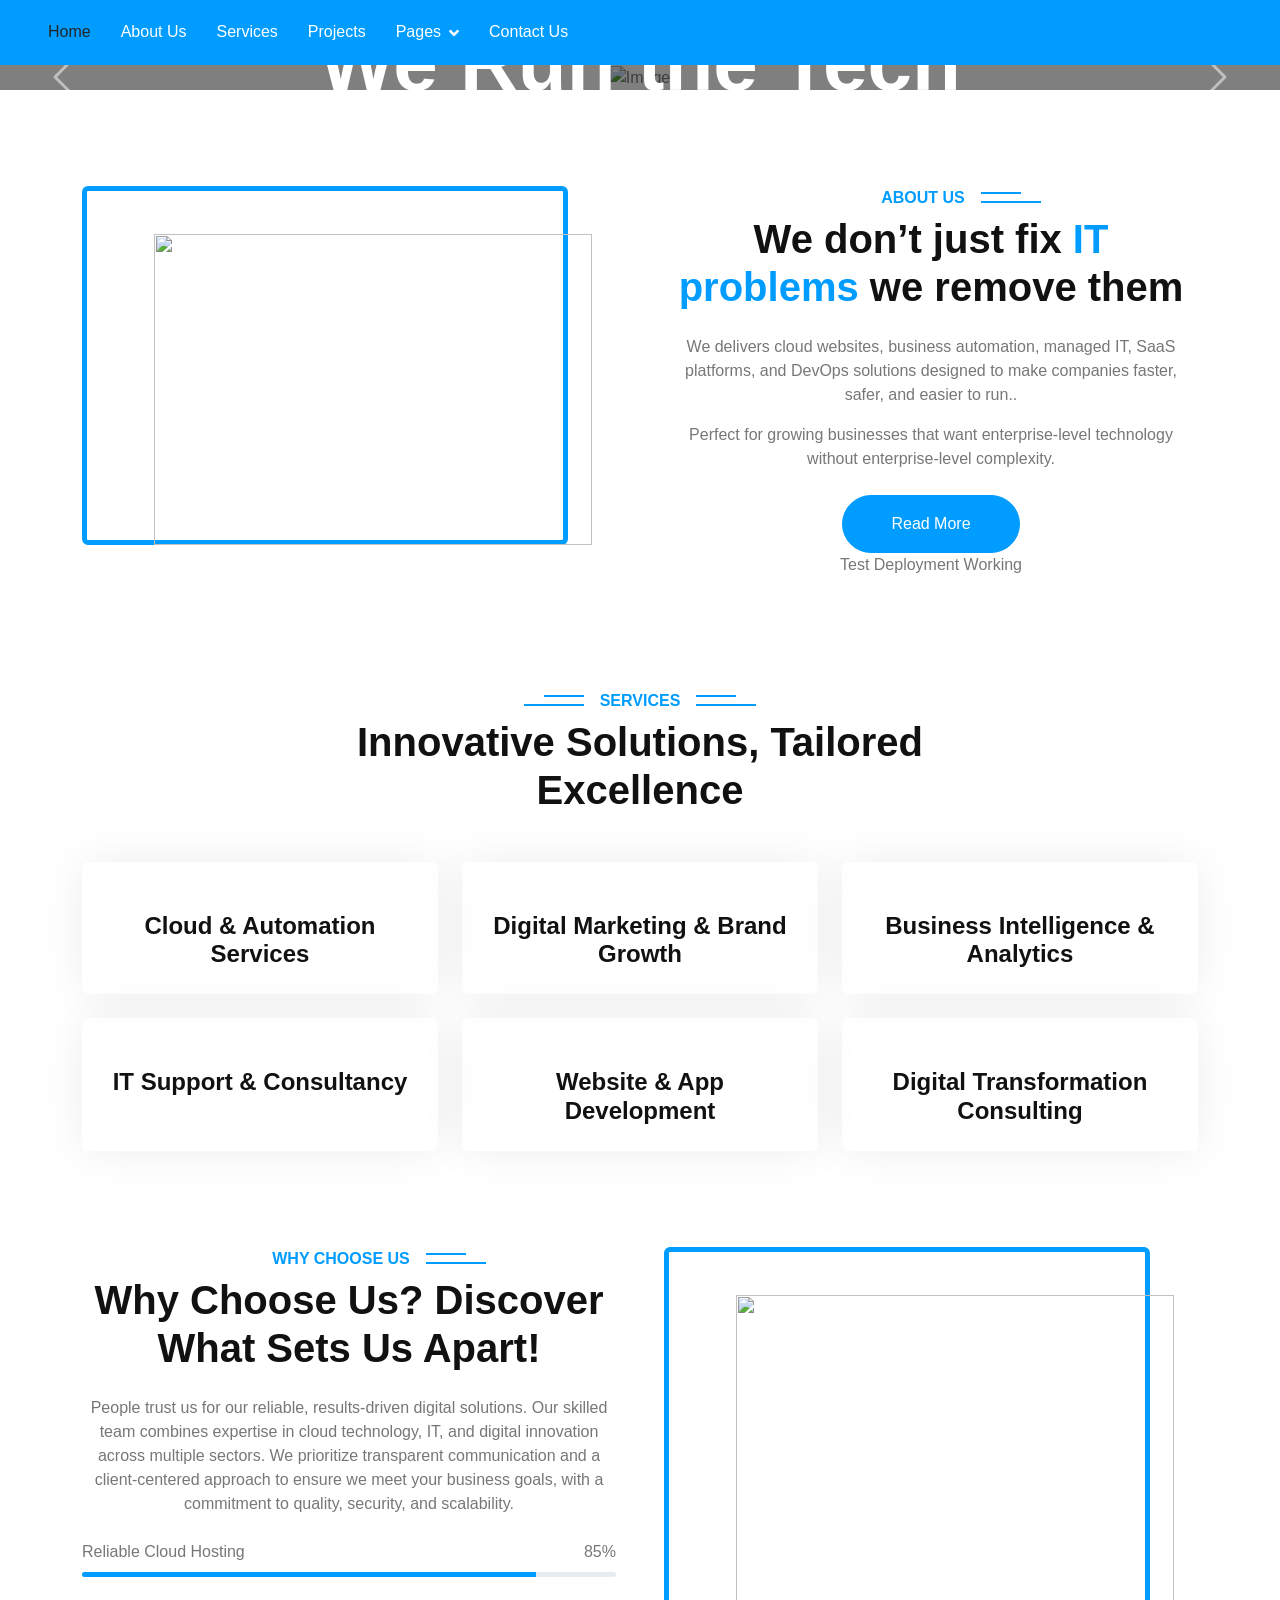
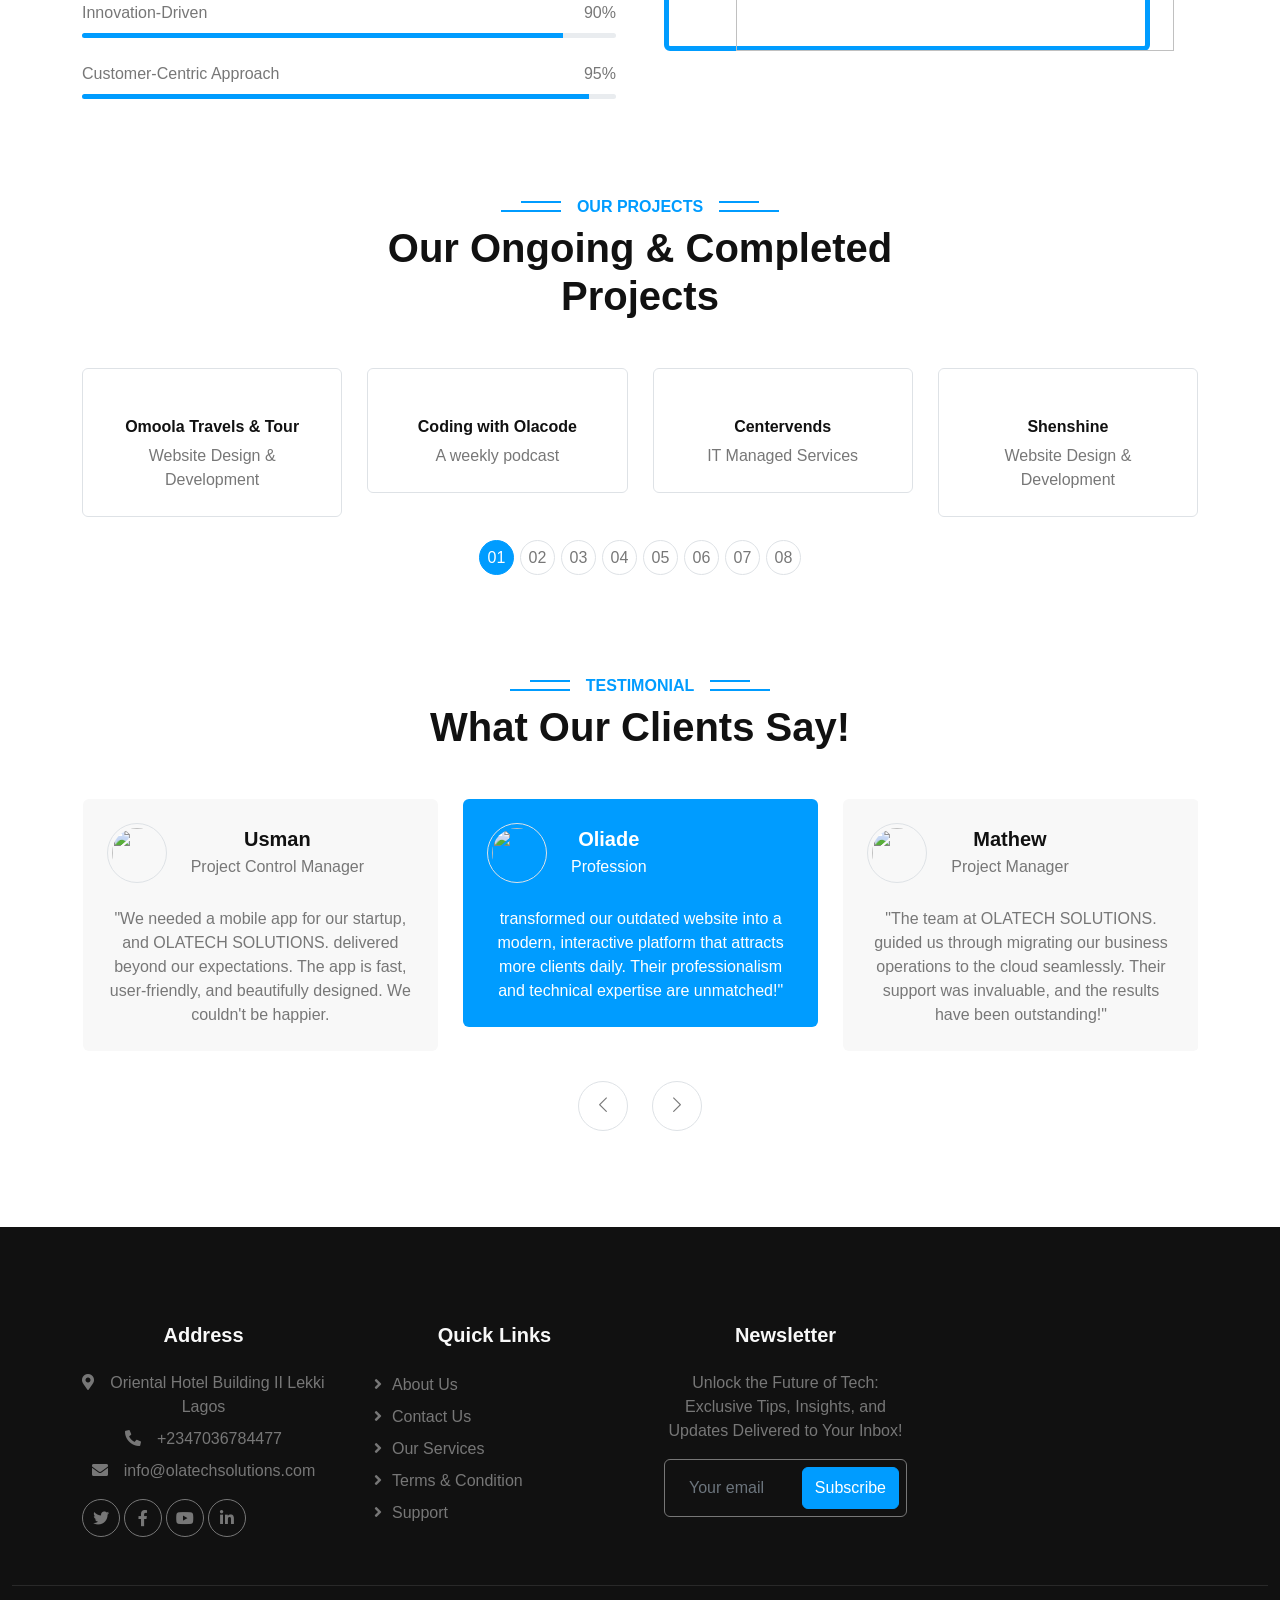
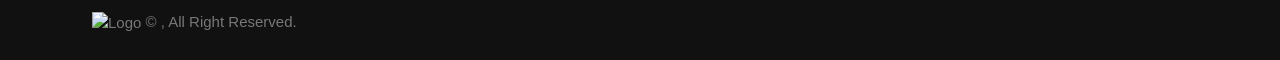
==== index.html @ 2c4b9946 "Testing auto deployment" ====
<!DOCTYPE html>
<html lang="en">

<head>

    <!-- Google tag (gtag.js) -->
<script async src="https://www.googletagmanager.com/gtag/js?id=G-97QDY180P2"></script>
<script>
  window.dataLayer = window.dataLayer || [];
  function gtag(){dataLayer.push(arguments);}
  gtag('js', new Date());

  gtag('config', 'G-97QDY180P2');
</script>

    <meta charset="utf-8">
    <title>OLATECH SOLUTIONS</title>
    <meta content="width=device-width, initial-scale=1.0" name="viewport">
    <meta content="" name="Technology, Business, startup, Automation, AI">
    <meta content="" name="Technology, Business, startup, Automation, AI">

    <!-- Favicon -->
     <link rel="apple-touch-icon" sizes="180x180" href="/apple-touch-icon.png">
     <link rel="icon" type="image/png" sizes="32x32" href="/favicon-32x32.png">
      <link rel="icon" type="image/png" sizes="16x16" href="/favicon-16x16.png">
      <link rel="manifest" href="/site.webmanifest">

    <!-- Google Web Fonts -->
    <link rel="preconnect" href="https://fonts.googleapis.com">
    <link rel="preconnect" href="https://fonts.gstatic.com" crossorigin>
    <link href="https://fonts.googleapis.com/css2?family=Open+Sans:wght@400;500;600;700&display=swap" rel="stylesheet">

    <!-- Icon Font Stylesheet -->
    <link href="https://cdnjs.cloudflare.com/ajax/libs/font-awesome/5.10.0/css/all.min.css" rel="stylesheet">
    <link href="https://cdn.jsdelivr.net/npm/bootstrap-icons@1.4.1/font/bootstrap-icons.css" rel="stylesheet">

    <!-- Libraries Stylesheet -->
    <link href="lib/animate/animate.min.css" rel="stylesheet">
    <link href="lib/owlcarousel/assets/owl.carousel.min.css" rel="stylesheet">
    <link href="lib/lightbox/css/lightbox.min.css" rel="stylesheet">

    <!-- Customized Bootstrap Stylesheet -->
    <link href="css/bootstrap.min.css" rel="stylesheet">

    <!-- Template Stylesheet -->
    <link href="css/style.css" rel="stylesheet">
</head>

<body>
    <!-- Spinner Start -->
    <div id="spinner" class="show bg-white position-fixed translate-middle w-100 vh-100 top-50 start-50 d-flex align-items-center justify-content-center">
        <div class="spinner-border position-relative text-primary" style="width: 6rem; height: 6rem;" role="status"></div>
        <i class="fa fa-laptop-code fa-2x text-primary position-absolute top-50 start-50 translate-middle"></i>
    </div>
    <!-- Spinner End -->


    <!-- Brand & Contact Start -->
   
    <!-- Navbar Start -->
    <nav class="navbar navbar-expand-lg bg-primary navbar-dark sticky-top py-lg-0 px-lg-5 wow fadeIn" data-wow-delay="0.1s">
        <a href="#" class="navbar-brand ms-3 d-lg-none">MENU</a>
        <button type="button" class="navbar-toggler me-3" data-bs-toggle="collapse" data-bs-target="#navbarCollapse">
            <span class="navbar-toggler-icon"></span>
        </button>
        <div class="collapse navbar-collapse" id="navbarCollapse">
            <div class="navbar-nav me-auto p-3 p-lg-0">
                <a href="index.html" class="nav-item nav-link active">Home</a>
                <a href="about.html" class="nav-item nav-link">About Us</a>
                <a href="service.html" class="nav-item nav-link">Services</a>
                <a href="project.html" class="nav-item nav-link">Projects</a>
                <div class="nav-item dropdown">
                    <a href="#" class="nav-link dropdown-toggle" data-bs-toggle="dropdown">Pages</a>
                    <div class="dropdown-menu border-0 rounded-0 rounded-bottom m-0">
                        <a href="feature.html" class="dropdown-item">Features</a>
                        <a href="team.html" class="dropdown-item">Our Team</a>
                        <a href="testimonial.html" class="dropdown-item">Testimonial</a>
                        <a href="404.html" class="dropdown-item">404 Page</a>
                    </div>
                </div>
                <a href="contact.html" class="nav-item nav-link">Contact Us</a>
            </div>
        </div>
    </nav>
    <!-- Navbar End -->


    <!-- Carousel Start -->
    <div class="container-fluid p-0 mb-5 wow fadeIn" data-wow-delay="0.1s">
        <div id="header-carousel" class="carousel slide" data-bs-ride="carousel">
            <div class="carousel-indicators">
                <button type="button" data-bs-target="#header-carousel" data-bs-slide-to="0" class="active" aria-current="true" aria-label="Slide 1">
                    <img class="img-fluid" src="img/bann1.png" alt="Image">
                </button>
                <button type="button" data-bs-target="#header-carousel" data-bs-slide-to="1" aria-label="Slide 2">
                    <img class="img-fluid" src="img/bann2.png" alt="Image">
                </button>
                <button type="button" data-bs-target="#header-carousel" data-bs-slide-to="2" aria-label="Slide 3">
                    <img class="img-fluid" src="img/bann3.png" alt="Image">
                </button>
            </div>
            <div class="carousel-inner">
                <div class="carousel-item active">
                    <img class="w-100" src="img/bann1.png" alt="Image">
                    <div class="carousel-caption">
                        <div class="p-3" style="max-width: 900px;">
                            <h4 class="text-white text-uppercase mb-4 animated zoomIn"> You Run the Business </h4>
                            <h1 class="display-1 text-white mb-0 animated zoomIn"> We Run the Tech (Testing) .... </h1>
                        </div>
                    </div>
                </div>
                <div class="carousel-item">
                    <img class="w-100" src="img/bann2.png" alt="Image">
                    <div class="carousel-caption">
                        <div class="p-3" style="max-width: 900px;">
                            <h4 class="text-white text-uppercase mb-4 animated zoomIn">That’s the OLATECH way</h4>
                            <h1 class="display-1 text-white mb-0 animated zoomIn">- Fix less. Grow more. </h1>
                        </div>
                    </div>
                </div>
                <div class="carousel-item">
                    <img class="w-100" src="img/bann3.png" alt="Image">
                    <div class="carousel-caption">
                        <div class="p-3" style="max-width: 900px;">
                            <h4 class="text-white text-uppercase mb-4 animated zoomIn">Run Smarter, Sleep Better </h4>
                            <h1 class="display-1 text-white mb-0 animated zoomIn">Scale Faster. </h1>
                        </div>
                    </div>
                </div>
            </div>
            <button class="carousel-control-prev" type="button" data-bs-target="#header-carousel"
                data-bs-slide="prev">
                <span class="carousel-control-prev-icon" aria-hidden="true"></span>
                <span class="visually-hidden">Previous</span>
            </button>
            <button class="carousel-control-next" type="button" data-bs-target="#header-carousel"
                data-bs-slide="next">
                <span class="carousel-control-next-icon" aria-hidden="true"></span>
                <span class="visually-hidden">Next</span>
            </button>
        </div>
    </div>
    <!-- Carousel End -->


    <!-- About Start -->
    <div class="container-xxl py-5">
        <div class="container">
            <div class="row g-5">
                <div class="col-lg-6 wow fadeInUp" data-wow-delay="0.1s">
                    <div class="img-border">
                        <img class="img-fluid" src="img/abou.jpg" alt="">
                    </div>
                </div>
                <div class="col-lg-6 wow fadeInUp" data-wow-delay="0.5s">
                    <div class="h-100">
                        <h6 class="section-title bg-white text-start text-primary pe-3">About Us</h6>
                        <h1 class="display-6 mb-4">We don’t just fix <span class="text-primary">IT problems</span> we remove them</h1>
                        <p>We delivers cloud websites, business automation, managed IT, SaaS platforms, and DevOps solutions designed to make companies faster, safer, and easier to run.. </p>
                        <p class="mb-4"> Perfect for growing businesses that want enterprise-level technology without enterprise-level complexity.</p>
                        <a class="btn btn-primary rounded-pill py-3 px-5" href="about.html">Read More</a>
                        <p>Test Deployment Working</p>
                    </div>
                </div>
            </div>
        </div>
    </div>
    <!-- About End -->

    <!-- Service Start -->
    <div class="container-xxl py-5">
        <div class="container">
            <div class="text-center mx-auto mb-5 wow fadeInUp" data-wow-delay="0.1s" style="max-width: 600px;">
                <h6 class="section-title bg-white text-center text-primary px-3">Services</h6>
                <h1 class="display-6 mb-4"> Innovative Solutions, Tailored Excellence  </h1>
            </div>
            <div class="row g-4">
                <div class="col-lg-4 col-md-6 wow fadeInUp" data-wow-delay="0.1s">
                    <a class="service-item d-block rounded text-center h-100 p-4" href="">
                        <img class="img-fluid rounded mb-4" src="img/service1.jpg" alt="">
                        <h4 class="mb-0">Cloud & Automation Services </h4>
                    </a>
                </div>
                <div class="col-lg-4 col-md-6 wow fadeInUp" data-wow-delay="0.3s">
                    <a class="service-item d-block rounded text-center h-100 p-4" href="">
                        <img class="img-fluid rounded mb-4" src="img/web.jpg" alt="">
                        <h4 class="mb-0"> Digital Marketing & Brand Growth</h4>
                    </a>
                </div>
                <div class="col-lg-4 col-md-6 wow fadeInUp" data-wow-delay="0.5s">
                    <a class="service-item d-block rounded text-center h-100 p-4" href="">
                        <img class="img-fluid rounded mb-4" src="img/service2.jpg" alt="">
                        <h4 class="mb-0"> Business Intelligence & Analytics </h4>
                    </a>  
                </div>
                <div class="col-lg-4 col-md-6 wow fadeInUp" data-wow-delay="0.1s">
                    <a class="service-item d-block rounded text-center h-100 p-4" href="">
                        <img class="img-fluid rounded mb-4" src="img/service4.jpg" alt="">
                        <h4 class="mb-0"> IT Support & Consultancy </h4>
                    </a>
                </div>
                <div class="col-lg-4 col-md-6 wow fadeInUp" data-wow-delay="0.3s">
                    <a class="service-item d-block rounded text-center h-100 p-4" href="">
                        <img class="img-fluid rounded mb-4" src="img/web2.jpg" alt="">
                        <h4 class="mb-0">Website & App Development</h4>
                    </a>
                </div>
                <div class="col-lg-4 col-md-6 wow fadeInUp" data-wow-delay="0.5s">
                    <a class="service-item d-block rounded text-center h-100 p-4" href="">
                        <img class="img-fluid rounded mb-4" src="img/service5.png" alt="">
                        <h4 class="mb-0">Digital Transformation Consulting </h4>
                         
                    </a>
                </div>
            </div>
        </div>
    </div>
    <!-- Service End -->

    <!-- Feature Start -->
    <div class="container-xxl py-5">
        <div class="container">
            <div class="row g-5">
                <div class="col-lg-6 wow fadeInUp" data-wow-delay="0.1s">
                    <div class="h-100">
                        <h6 class="section-title bg-white text-start text-primary pe-3">Why Choose Us</h6>
                        <h1 class="display-6 mb-4">Why Choose Us? Discover What Sets Us Apart!</h1>
                        <p class="mb-4">People trust us for our reliable, results-driven digital solutions. Our skilled team combines expertise in cloud technology, IT, and digital innovation across multiple sectors. We prioritize transparent communication and a client-centered approach to ensure we meet your business goals, with a commitment to quality, security, and scalability.</p>
                        <div class="row g-4">
                            <div class="col-12">
                                <div class="skill">
                                    <div class="d-flex justify-content-between">
                                        <p class="mb-2">Reliable Cloud Hosting</p>
                                        <p class="mb-2">85%</p>
                                    </div>
                                    <div class="progress">
                                        <div class="progress-bar bg-primary" role="progressbar" aria-valuenow="85" aria-valuemin="0" aria-valuemax="100"></div>
                                    </div>
                                </div>
                            </div>
                            <div class="col-12">
                                <div class="skill">
                                    <div class="d-flex justify-content-between">
                                        <p class="mb-2">Innovation-Driven</p>
                                        <p class="mb-2">90%</p>
                                    </div>
                                    <div class="progress">
                                        <div class="progress-bar bg-primary" role="progressbar" aria-valuenow="90" aria-valuemin="0" aria-valuemax="100"></div>
                                    </div>
                                </div>
                            </div>
                            <div class="col-12">
                                <div class="skill">
                                    <div class="d-flex justify-content-between">
                                        <p class="mb-2">Customer-Centric Approach </p>
                                        <p class="mb-2">95%</p>
                                    </div>
                                    <div class="progress">
                                        <div class="progress-bar bg-primary" role="progressbar" aria-valuenow="95" aria-valuemin="0" aria-valuemax="100"></div>
                                    </div>
                                </div>
                            </div>
                        </div>
                    </div>
                </div>
                <div class="col-lg-6 wow fadeInUp" data-wow-delay="0.5s">
                    <div class="img-border">
                        <img class="img-fluid" src="img/sample.jpg" alt="">
                    </div>
                </div>
            </div>
        </div>
    </div>
    <!-- Feature End -->

    <!-- Project Start -->
    <div class="container-xxl py-5">
        <div class="container">
            <div class="text-center mx-auto mb-5 wow fadeInUp" data-wow-delay="0.1s" style="max-width: 600px;">
                <h6 class="section-title bg-white text-center text-primary px-3">Our Projects</h6>
                <h1 class="display-6 mb-4"> Our Ongoing & Completed Projects</h1>
            </div>
            <div class="owl-carousel project-carousel wow fadeInUp" data-wow-delay="0.1s">
                <div class="project-item border rounded h-100 p-4" data-dot="01">
                    <div class="position-relative mb-4">
                        <img class="img-fluid rounded" src="img/P1.jpg" alt="">
                        <a href="img/P1.jpg" data-lightbox="project"><i class="fa fa-eye fa-2x"></i></a>
                    </div>
                    <h6>Omoola Travels & Tour</h6>
                    <span>Website Design & Development</span>
                </div>
                <div class="project-item border rounded h-100 p-4" data-dot="02">
                    <div class="position-relative mb-4">
                        <img class="img-fluid rounded" src="img/P2.jpg" alt="">
                        <a href="img/P2.jpg" data-lightbox="project"><i class="fa fa-eye fa-2x"></i></a>
                    </div>
                    <h6>Coding with Olacode</h6>
                    <span>A weekly podcast</span>
                </div>
                <div class="project-item border rounded h-100 p-4" data-dot="03">
                    <div class="position-relative mb-4">
                        <img class="img-fluid rounded" src="img/P3.jpg" alt="">
                        <a href="img/P3.jpg" data-lightbox="project"><i class="fa fa-eye fa-2x"></i></a>
                    </div>
                    <h6>Centervends</h6>
                    <span>IT Managed Services</span>
                </div>
                <div class="project-item border rounded h-100 p-4" data-dot="04">
                    <div class="position-relative mb-4">
                        <img class="img-fluid rounded" src="img/P4.jpg" alt="">
                        <a href="img/P3.jpg" data-lightbox="project"><i class="fa fa-eye fa-2x"></i></a>
                    </div>
                    <h6>Shenshine</h6>
                    <span>Website Design & Development</span>
                </div>
                <div class="project-item border rounded h-100 p-4" data-dot="05">
                    <div class="position-relative mb-4">
                        <img class="img-fluid rounded" src="img/P5.jpg" alt="">
                        <a href="img/pP5.jpg" data-lightbox="project"><i class="fa fa-eye fa-2x"></i></a>
                    </div>
                    <h6>Telegram Bot</h6>
                    <span>A Trading/E-commerce Bot</span>
                </div>
                <div class="project-item border rounded h-100 p-4" data-dot="06">
                    <div class="position-relative mb-4">
                        <img class="img-fluid rounded" src="img/P4.jpg" alt="">
                        <a href="img/P4.jpg" data-lightbox="project"><i class="fa fa-eye fa-2x"></i></a>
                    </div>
                    <h6>UI / UX Design</h6>
                    <span>Digital agency website design and development</span>
                </div>
                <div class="project-item border rounded h-100 p-4" data-dot="07">
                    <div class="position-relative mb-4">
                        <img class="img-fluid rounded" src="img/P5.jpg" alt="">
                        <a href="img/P5.jpg" data-lightbox="project"><i class="fa fa-eye fa-2x"></i></a>
                    </div>
                    <h6>UI / UX Design</h6>
                    <span>Digital agency website design and development</span>
                </div>
                <div class="project-item border rounded h-100 p-4" data-dot="08">
                    <div class="position-relative mb-4">
                        <img class="img-fluid rounded" src="img/P6.jpg" alt="">
                        <a href="img/6.jpg" data-lightbox="project"><i class="fa fa-eye fa-2x"></i></a>
                    </div>
                    <h6>UI / UX Design</h6>
                    <span>Digital agency website design and development</span>
                </div> 
            </div>
        </div>
    </div>
    <!-- Project End -->

    <!-- Testimonial Start -->
    <div class="container-xxl py-5">
        <div class="container">
            <div class="text-center mx-auto mb-5 wow fadeInUp" data-wow-delay="0.1s" style="max-width: 600px;">
                <h6 class="section-title bg-white text-center text-primary px-3">Testimonial</h6>
                <h1 class="display-6 mb-4">What Our Clients Say!</h1>
            </div>
            <div class="owl-carousel testimonial-carousel wow fadeInUp" data-wow-delay="0.1s">
                <div class="testimonial-item bg-light rounded p-4">
                    <div class="d-flex align-items-center mb-4">
                        <img class="flex-shrink-0 rounded-circle border p-1" src="img/HM1.png" alt="">
                        <div class="ms-4">
                            <h5 class="mb-1">Oliade</h5>
                            <span>Profession</span>
                        </div>
                    </div>
                    <p class="mb-0"> transformed our outdated website into a modern, interactive platform that attracts more clients daily. Their professionalism and technical expertise are unmatched!"</p>
                </div>
                <div class="testimonial-item bg-light rounded p-4">
                    <div class="d-flex align-items-center mb-4">
                        <img class="flex-shrink-0 rounded-circle border p-1" src="img/HM2.png" alt="">
                        <div class="ms-4">
                            <h5 class="mb-1">Mathew </h5>
                            <span>Project Manager </span>
                        </div>
                    </div>
                    <p class="mb-0">"The team at OLATECH SOLUTIONS. guided us through migrating our business operations to the cloud seamlessly. Their support was invaluable, and the results have been outstanding!"</p>
                </div>
                <div class="testimonial-item bg-light rounded p-4">
                    <div class="d-flex align-items-center mb-4">
                        <img class="flex-shrink-0 rounded-circle border p-1" src="img/HM1.png" alt="">
                        <div class="ms-4">
                            <h5 class="mb-1">Mariam</h5>
                            <span>Start-Up, Founder </span>
                        </div>
                    </div>
                    <p class="mb-0">After engaging OLATECH SOLUTIONS. for IT consulting, our business processes became more efficient and secure. Their innovative solutions have given us a competitive edge in the market."</p>
                </div>
                <div class="testimonial-item bg-light rounded p-4">
                    <div class="d-flex align-items-center mb-4">
                        <img class="flex-shrink-0 rounded-circle border p-1" src="img/haji.png" alt="">
                        <div class="ms-4">
                            <h5 class="mb-1">Usman</h5>
                            <span> Project Control Manager </span>
                        </div>
                    </div>
                    <p class="mb-0">"We needed a mobile app for our startup, and OLATECH SOLUTIONS. delivered beyond our expectations. The app is fast, user-friendly, and beautifully designed. We couldn't be happier.</p>
                </div>
            </div>
        </div>
    </div>
    <!-- Testimonial End -->


    <!-- Footer Start -->
    <div class="container-fluid bg-dark text-body footer mt-5 pt-5 wow fadeIn" data-wow-delay="0.1s">
        <div class="container py-5">
            <div class="row g-5">
            <div class="col-lg-3 col-md-6">
                    <h5 class="text-light mb-4">Address</h5>
                    <p class="mb-2"><i class="fa fa-map-marker-alt me-3"></i>Oriental Hotel Building II Lekki Lagos</p>
                    <p class="mb-2"><i class="fa fa-phone-alt me-3"></i>+2347036784477</p>
                    <p class="mb-2"><i class="fa fa-envelope me-3"></i>info@olatechsolutions.com</p>
                    <div class="d-flex pt-2">
                        <a class="btn btn-square btn-outline-secondary rounded-circle me-1" href=""><i class="fab fa-twitter"></i></a>
                        <a class="btn btn-square btn-outline-secondary rounded-circle me-1" href=""><i class="fab fa-facebook-f"></i></a>
                        <a class="btn btn-square btn-outline-secondary rounded-circle me-1" href=""><i class="fab fa-youtube"></i></a>
                        <a class="btn btn-square btn-outline-secondary rounded-circle me-0" href=""><i class="fab fa-linkedin-in"></i></a>
                    </div>
                </div>
                <div class="col-lg-3 col-md-6">
                    <h5 class="text-light mb-4">Quick Links</h5>
                    <a class="btn btn-link" href="">About Us</a>
                    <a class="btn btn-link" href="">Contact Us</a>
                    <a class="btn btn-link" href="">Our Services</a>
                    <a class="btn btn-link" href="">Terms & Condition</a>
                    <a class="btn btn-link" href="">Support</a>
                </div>
               
                <div class="col-lg-3 col-md-6">
                    <h5 class="text-light mb-4">Newsletter</h5>
                    <p>Unlock the Future of Tech: Exclusive Tips, Insights, and Updates Delivered to Your Inbox!</p>
                    <div class="position-relative mx-auto" style="max-width: 400px;">
                        <input class="form-control bg-transparent border-secondary w-100 py-3 ps-4 pe-5" type="text" placeholder="Your email">
                        <button type="button" class="btn btn-primary py-2 position-absolute top-0 end-0 mt-2 me-2">Subscribe</button>
                    </div>
                </div>
            </div>
        </div>

        <div class="container-fluid copyright">
            <div class="container">
                <div class="row">
                    <div class="col-md-6 text-center text-md-start mb-3 mb-md-0">
                         <img src="img/OLATECH LOGO blue.jpg" alt="Logo" style="max-width:100px; margin-left:10px;">
                        &copy; <a href="index.html"></a>, All Right Reserved.
                    </div>
                </div>
            </div>
        </div>
    </div>
    <!-- Footer End -->

    <!-- JavaScript Libraries -->
    <script src="https://code.jquery.com/jquery-3.4.1.min.js"></script>
    <script src="https://cdn.jsdelivr.net/npm/bootstrap@5.0.0/dist/js/bootstrap.bundle.min.js"></script>
    <script src="lib/wow/wow.min.js"></script>
    <script src="lib/easing/easing.min.js"></script>
    <script src="lib/waypoints/waypoints.min.js"></script>
    <script src="lib/counterup/counterup.min.js"></script>
    <script src="lib/owlcarousel/owl.carousel.min.js"></script>
    <script src="lib/lightbox/js/lightbox.min.js"></script>

    <!-- Template Javascript -->
    <script src="js/main.js"></script>
</body>

</html>
---- css/style.css ----
/********** Template CSS **********/
:root {
    --primary: #009CFF;
    --secondary: #777777;
    --light: #F8F8F8;
    --dark: #252525;
}

.back-to-top {
    position: fixed;
    display: none;
    right: 30px;
    bottom: 30px;
    z-index: 99;
}


/*** Spinner ***/
#spinner {
    opacity: 0;
    visibility: hidden;
    transition: opacity .5s ease-out, visibility 0s linear .5s;
    z-index: 99999;
}

#spinner.show {
    transition: opacity .5s ease-out, visibility 0s linear 0s;
    visibility: visible;
    opacity: 1;
}


/*** Button ***/
.btn {
    font-weight: 500;
    transition: .5s;
}

.btn.btn-primary {
    color: #FFFFFF;
}

.btn-square {
    width: 38px;
    height: 38px;
}

.btn-sm-square {
    width: 32px;
    height: 32px;
}

.btn-lg-square {
    width: 48px;
    height: 48px;
}

.btn-square,
.btn-sm-square,
.btn-lg-square {
    padding: 0;
    display: flex;
    align-items: center;
    justify-content: center;
    font-weight: normal;
}


/*** Navbar ***/
.navbar .dropdown-toggle::after {
    border: none;
    content: "\f107";
    font-family: "Font Awesome 5 Free";
    font-weight: 900;
    vertical-align: middle;
    margin-left: 8px;
}

.navbar .navbar-nav .nav-link {
    margin-right: 30px;
    padding: 20px 0;
    color: #FFFFFF;
    font-weight: 500;
    outline: none;
}

.navbar .navbar-nav .nav-link:hover,
.navbar .navbar-nav .nav-link.active {
    color: var(--dark);
}

.navbar.sticky-top {
    top: -100px;
    transition: .5s;
}

@media (max-width: 991.98px) {
    .navbar .navbar-nav .nav-link {
        margin-right: 0;
        padding: 8px 0;
    }

    .navbar .navbar-nav {
        margin-top: 8px;
        border-top: 1px solid rgba(256, 256, 256, .1)
    }
}

@media (min-width: 992px) {
    .navbar .nav-item .dropdown-menu {
        display: block;
        visibility: hidden;
        top: 100%;
        transform: rotateX(-75deg);
        transform-origin: 0% 0%;
        transition: .5s;
        opacity: 0;
    }

    .navbar .nav-item:hover .dropdown-menu {
        transform: rotateX(0deg);
        visibility: visible;
        transition: .5s;
        opacity: 1;
    }
}


/*** Header ***/
#header-carousel .carousel-caption {
    top: 0;
    left: 0;
    right: 0;
    bottom: 0;
    display: flex;
    flex-direction: column;
    align-items: center;
    justify-content: center;
    background: rgba(0, 0, 0, .5);
    z-index: 1;
}

#header-carousel .carousel-control-prev,
#header-carousel .carousel-control-next {
    width: 10%;
}

#header-carousel .carousel-control-prev-icon,
#header-carousel .carousel-control-next-icon {
    width: 3rem;
    height: 3rem;
}

@media (max-width: 768px) {
    #header-carousel .carousel-item {
        position: relative;
        min-height: 500px;
    }
    
    #header-carousel .carousel-item img {
        position: absolute;
        width: 100%;
        height: 100%;
        object-fit: cover;
    }
}

#header-carousel .carousel-indicators [data-bs-target] {
    width: 60px;
    height: 60px;
    text-indent: 0;
    margin-bottom: 15px;
    border: 2px solid #FFFFFF;
    border-radius: 60px;
    overflow: hidden;
}

#header-carousel .carousel-indicators [data-bs-target] img {
    width: 100%;
    height: 100%;
    object-fit: cover;
}

.page-header {
    background: linear-gradient(rgba(0, 0, 0, .5), rgba(0, 0, 0, .5)), url(../img/bannerss.png) center center no-repeat;
    background-size: cover;
}

.breadcrumb-item+.breadcrumb-item::before {
    color: var(--secondary);
}

.page-header .breadcrumb-item+.breadcrumb-item::before {
    color: var(--light);
}


/*** Section Title ***/
.section-title {
    position: relative;
    display: inline-block;
    text-transform: uppercase;
}

.section-title::before {
    position: absolute;
    content: "";
    width: calc(100% + 80px);
    height: 2px;
    top: 4px;
    left: -40px;
    background: var(--primary);
    z-index: -1;
}

.section-title::after {
    position: absolute;
    content: "";
    width: calc(100% + 120px);
    height: 2px;
    bottom: 4px;
    left: -60px;
    background: var(--primary);
    z-index: -1;
}

.section-title.text-start::before {
    width: calc(100% + 40px);
    left: 0;
}

.section-title.text-start::after {
    width: calc(100% + 60px);
    left: 0;
}



/*** Img Border ***/
.img-border {
    position: relative;
    height: 100%;
    min-height: 400px;
}

.img-border::before {
    position: absolute;
    content: "";
    top: 0;
    left: 0;
    right: 3rem;
    bottom: 3rem;
    border: 5px solid var(--primary);
    border-radius: 6px;
}

.img-border img {
    position: absolute;
    top: 3rem;
    left: 3rem;
    width: calc(100% - 3rem);
    height: calc(100% - 3rem);
    object-fit: cover;
    border-radius: 6px;
}


/*** Facts ***/
.fact-item {
    transition: .5s;
}

.fact-item:hover {
    margin-top: -10px;
    background: #FFFFFF !important;
    box-shadow: 0 0 45px rgba(0, 0, 0, .07);
}


/*** Service ***/
.service-item {
    box-shadow: 0 0 45px rgba(0, 0, 0, .07);
    border: 1px solid transparent;
    transition: .5s;
}

.service-item:hover {
    margin-top: -10px;
    box-shadow: none;
    border: 1px solid #DEE2E6;
}


/*** Feature ***/
.progress {
    height: 5px;
}

.progress .progress-bar {
    width: 0px;
    transition: 3s;
}


/*** Project ***/
.project-item a {
    position: absolute;
    width: 100%;
    height: 100%;
    top: 0;
    left: 0;
    display: flex;
    align-items: center;
    justify-content: center;
    color: #FFFFFF;
    background: rgba(0, 0, 0, .5);
    border-radius: 6px;
    opacity: 0;
    transition: .5s;
}

.project-item:hover a {
    opacity: 1;
}

.project-carousel .owl-dots {
    display: flex;
    align-items: center;
    justify-content: center;
    flex-wrap: wrap;
    margin-top: 20px;
}

.project-carousel .owl-dot {
    width: 35px;
    height: 35px;
    margin: 3px;
    display: flex;
    align-items: center;
    justify-content: center;
    border: 1px solid #DEE2E6;
    border-radius: 35px;
    transition: .5s;
}

.project-carousel .owl-dot:hover,
.project-carousel .owl-dot.active {
    color: #FFFFFF;
    border-color: var(--primary);
    background: var(--primary);
}


/*** Team ***/
.team-item {
    box-shadow: 0 0 45px rgba(0, 0, 0, .07);
}

.team-item .team-text {
    position: relative;
    height: 65px;
    overflow: hidden;
}

.team-item .team-title {
    position: absolute;
    width: 100%;
    height: 100%;
    top: 0;
    left: 0;
    display: flex;
    flex-direction: column;
    align-items: center;
    justify-content: center;
    transition: .5s;
}

.team-item:hover .team-title {
    top: -65px;
}

.team-item .team-social {
    position: absolute;
    width: 100%;
    height: 100%;
    top: 65px;
    left: 0;
    display: flex;
    align-items: center;
    justify-content: center;
    background: #FFFFFF;
    transition: .5s;
}

.team-item .team-social .btn {
    margin: 0 3px;
}

.team-item:hover .team-social {
    top: 0;
}


/*** Testimonial ***/

.testimonial-carousel .owl-item .testimonial-item img {
    width: 60px;
    height: 60px;
}

.testimonial-carousel .owl-item .testimonial-item,
.testimonial-carousel .owl-item .testimonial-item * {
    transition: .5s;
}

.testimonial-carousel .owl-item.center .testimonial-item {
    background: var(--primary) !important;
}

.testimonial-carousel .owl-item.center .testimonial-item * {
    color: #FFFFFF !important;
}

.testimonial-carousel .owl-nav {
    margin-top: 30px;
    display: flex;
    justify-content: center;
}

.testimonial-carousel .owl-nav .owl-prev,
.testimonial-carousel .owl-nav .owl-next {
    margin: 0 12px;
    width: 50px;
    height: 50px;
    display: flex;
    align-items: center;
    justify-content: center;
    border: 1px solid #DEE2E6;
    border-radius: 50px;
    font-size: 18px;
    transition: .5s;
}

.testimonial-carousel .owl-nav .owl-prev:hover,
.testimonial-carousel .owl-nav .owl-next:hover {
    color: #FFFFFF;
    border-color: var(--primary);
    background: var(--primary);
}


/*** Footer ***/
.footer .btn.btn-link {
    display: block;
    margin-bottom: 5px;
    padding: 0;
    text-align: left;
    color: var(--secondary);
    font-weight: normal;
    text-transform: capitalize;
    transition: .3s;
}

.footer .btn.btn-link::before {
    position: relative;
    content: "\f105";
    font-family: "Font Awesome 5 Free";
    font-weight: 900;
    color: var(--secondary);
    margin-right: 10px;
}

.footer .btn.btn-link:hover {
    color: var(--primary);
    letter-spacing: 1px;
    box-shadow: none;
}

.footer .copyright {
    padding: 25px 0;
    font-size: 15px;
    border-top: 1px solid rgba(256, 256, 256, .1);
}

.footer .copyright a {
    color: var(--light);
}

.footer .copyright a:hover {
    color: var(--primary);
}

/* API Start here */
.news-section {
    width: 60%; /* Reduced width from 80% to 60% */
    max-width: 700px; /* Added max-width for better responsiveness */
    margin: auto;
    background: #f9f9f9;
    padding: 20px;
    border-radius: 10px;
    box-shadow: 0px 4px 10px rgba(0, 0, 0, 0.1);
    text-align: center;
}

.news-section h2, .news-section h3 {
    color: #333;
    font-size: 22px;
    margin-bottom: 10px;
}

.news-section p {
    color: #555;
    font-size: 14px;
    margin-bottom: 15px;
}

.news-section ul {
    list-style: none;
    padding: 0;
}

.news-section ul li {
    background: white;
    margin: 8px 0;
    padding: 10px;
    border-radius: 5px;
    transition: all 0.3s ease-in-out;
}




body {
    font-family: Arial, sans-serif;
    margin: 0;
    padding: 0;
    text-align: center;
}

.hero {
    background: #0073e6;
    color: white;
    padding: 50px;
}

.cta-button {
    background: #ff9800;
    padding: 10px 20px;
    color: white;
    text-decoration: none;
    border-radius: 5px;
    display: inline-block;
    margin-top: 10px;
}

.templates {
    padding: 40px;
    text-align: center;
}

.template-container {
    display: grid;
    grid-template-columns: repeat(5, 1fr);
    gap: 20px;
    max-width: 1200px;
    margin: auto;
}

.template-container img {
    width: 100%;
    border-radius: 10px;
    box-shadow: 0 4px 8px rgba(0, 0, 0, 0.2);
}

#contact {
    padding: 40px;
}

form {
    display: flex;
    flex-direction: column;
    max-width: 400px;
    margin: auto;
}

input, textarea {
    margin: 10px 0;
    padding: 10px;
    width: 100%;
    border: 1px solid #ccc;
    border-radius: 5px;
}

button {
    background: #0073e6;
    color: white;
    padding: 10px;
    border: none;
    cursor: pointer;
    border-radius: 5px;
}



#cloud-services {
    text-align: center;
    padding: 50px;
    background: #f4f4f4;
}

.service-container {
    display: flex;
    justify-content: center;
    flex-wrap: wrap;
    gap: 20px;
}

.service-box {
    background: white;
    padding: 20px;
    border-radius: 10px;
    box-shadow: 0 4px 8px rgba(0, 0, 0, 0.1);
    width: 250px;
    text-align: center;
}
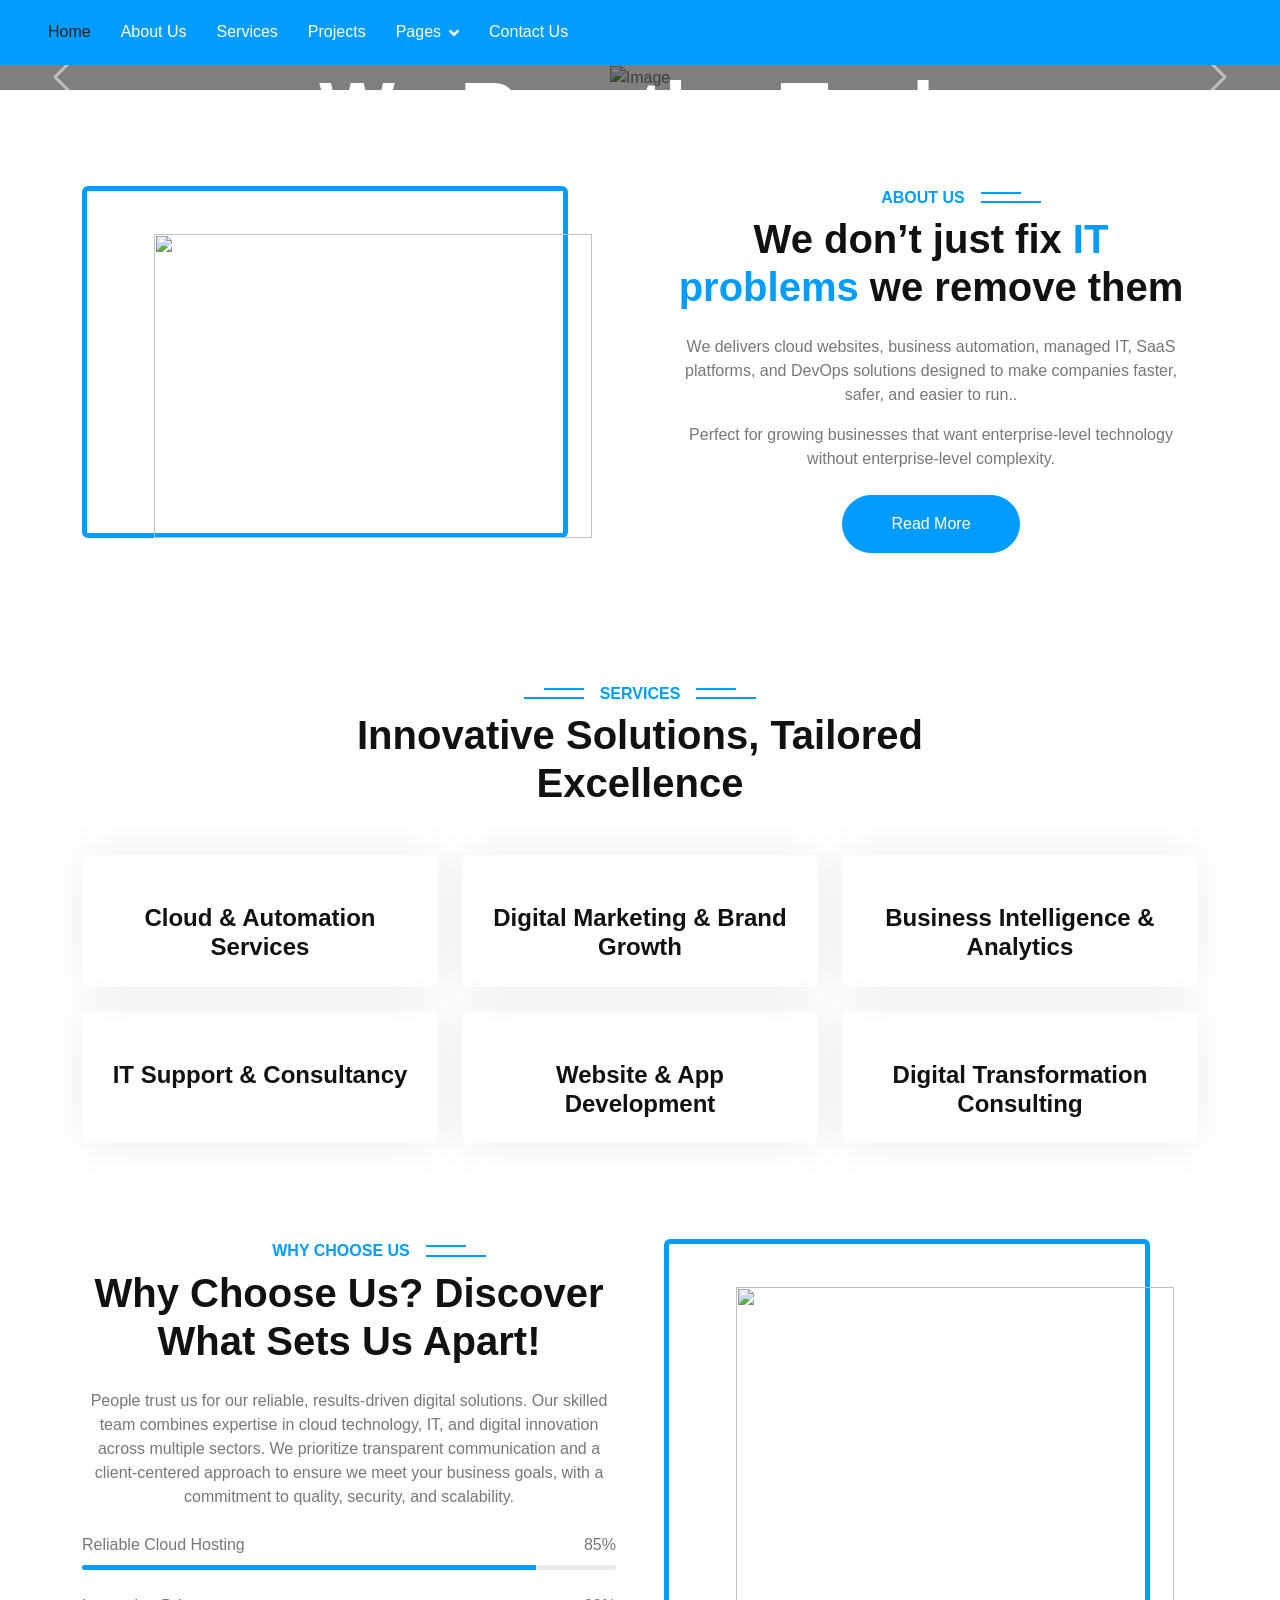
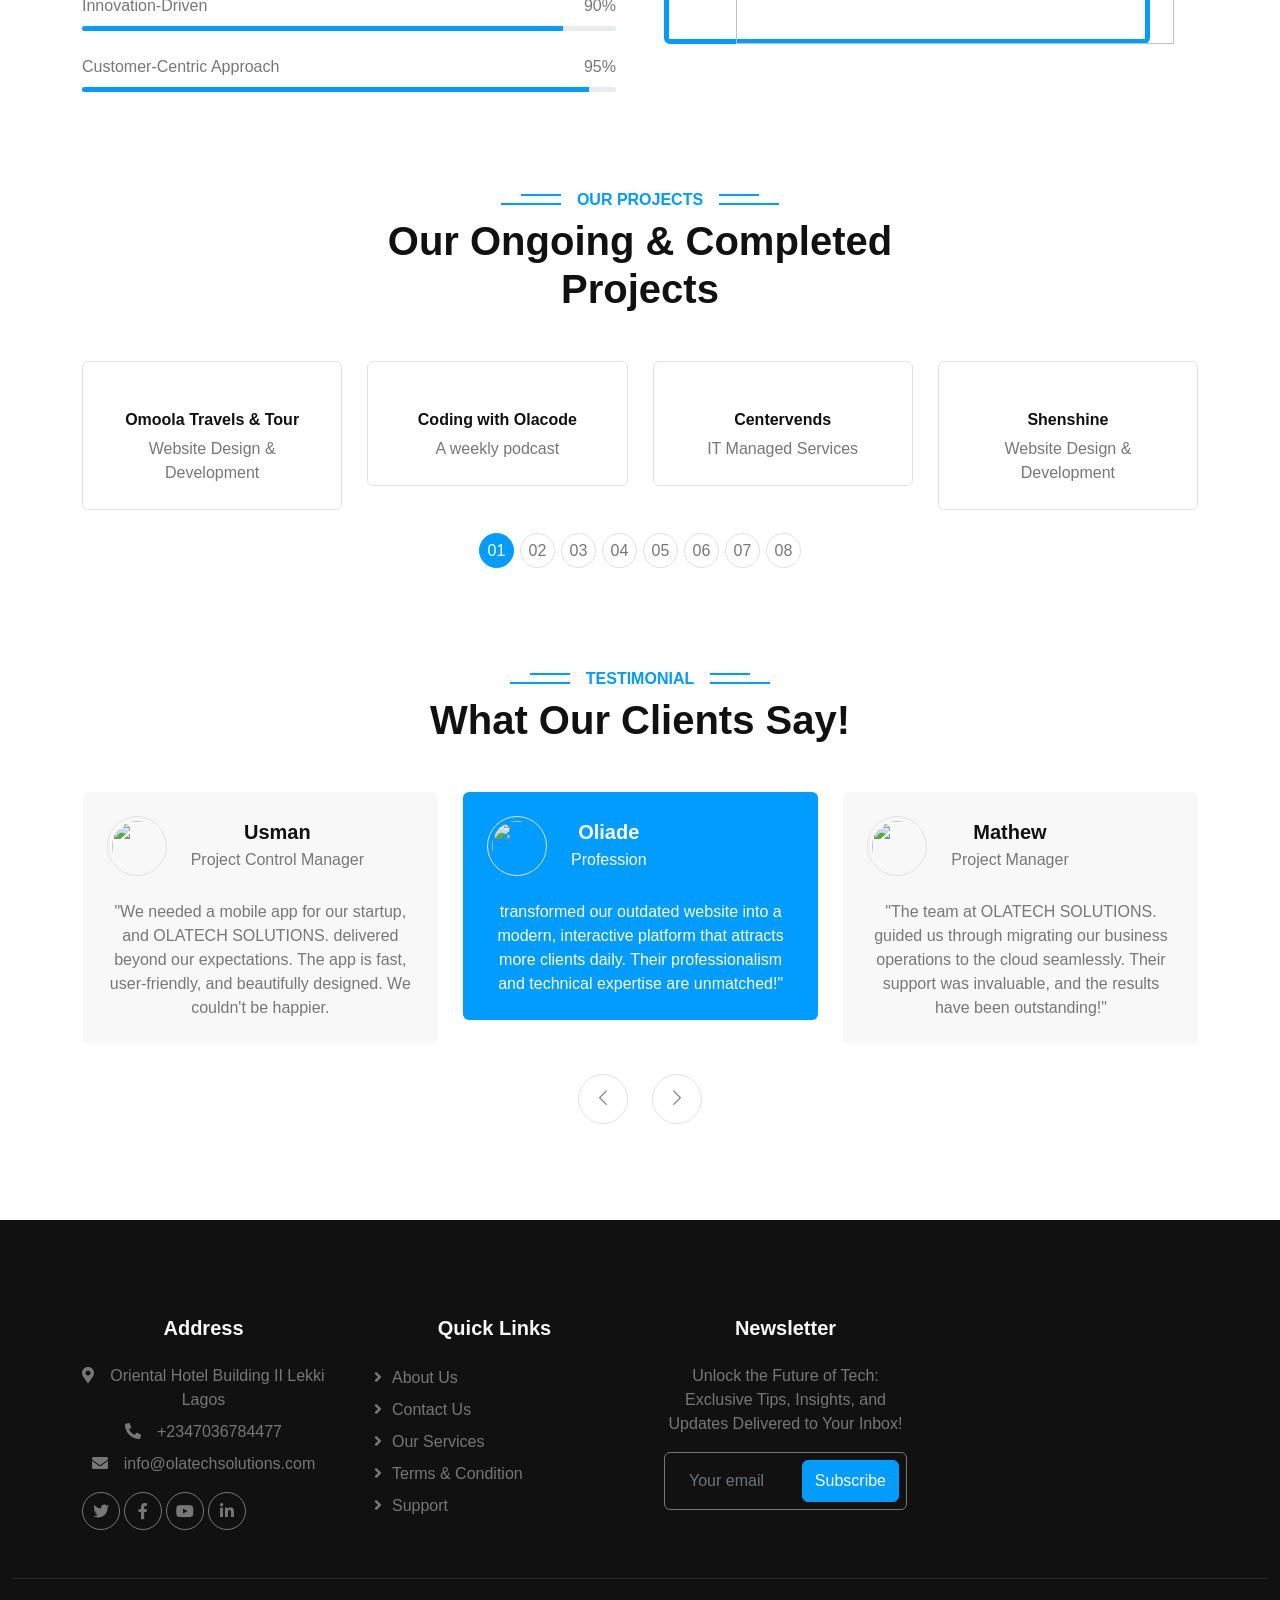
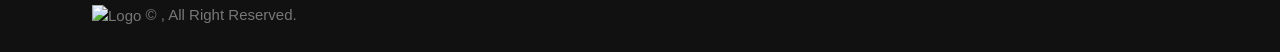
==== commit 5fb16e5d: "last update" ====
--- a/index.html
+++ b/index.html
@@ -105,7 +105,7 @@
                     <div class="carousel-caption">
                         <div class="p-3" style="max-width: 900px;">
                             <h4 class="text-white text-uppercase mb-4 animated zoomIn"> You Run the Business </h4>
-                            <h1 class="display-1 text-white mb-0 animated zoomIn"> We Run the Tech (Testing) .... </h1>
+                            <h1 class="display-1 text-white mb-0 animated zoomIn"> We Run the Tech </h1>
                         </div>
                     </div>
                 </div>
@@ -159,7 +159,6 @@
                         <p>We delivers cloud websites, business automation, managed IT, SaaS platforms, and DevOps solutions designed to make companies faster, safer, and easier to run.. </p>
                         <p class="mb-4"> Perfect for growing businesses that want enterprise-level technology without enterprise-level complexity.</p>
                         <a class="btn btn-primary rounded-pill py-3 px-5" href="about.html">Read More</a>
-                        <p>Test Deployment Working</p>
                     </div>
                 </div>
             </div>
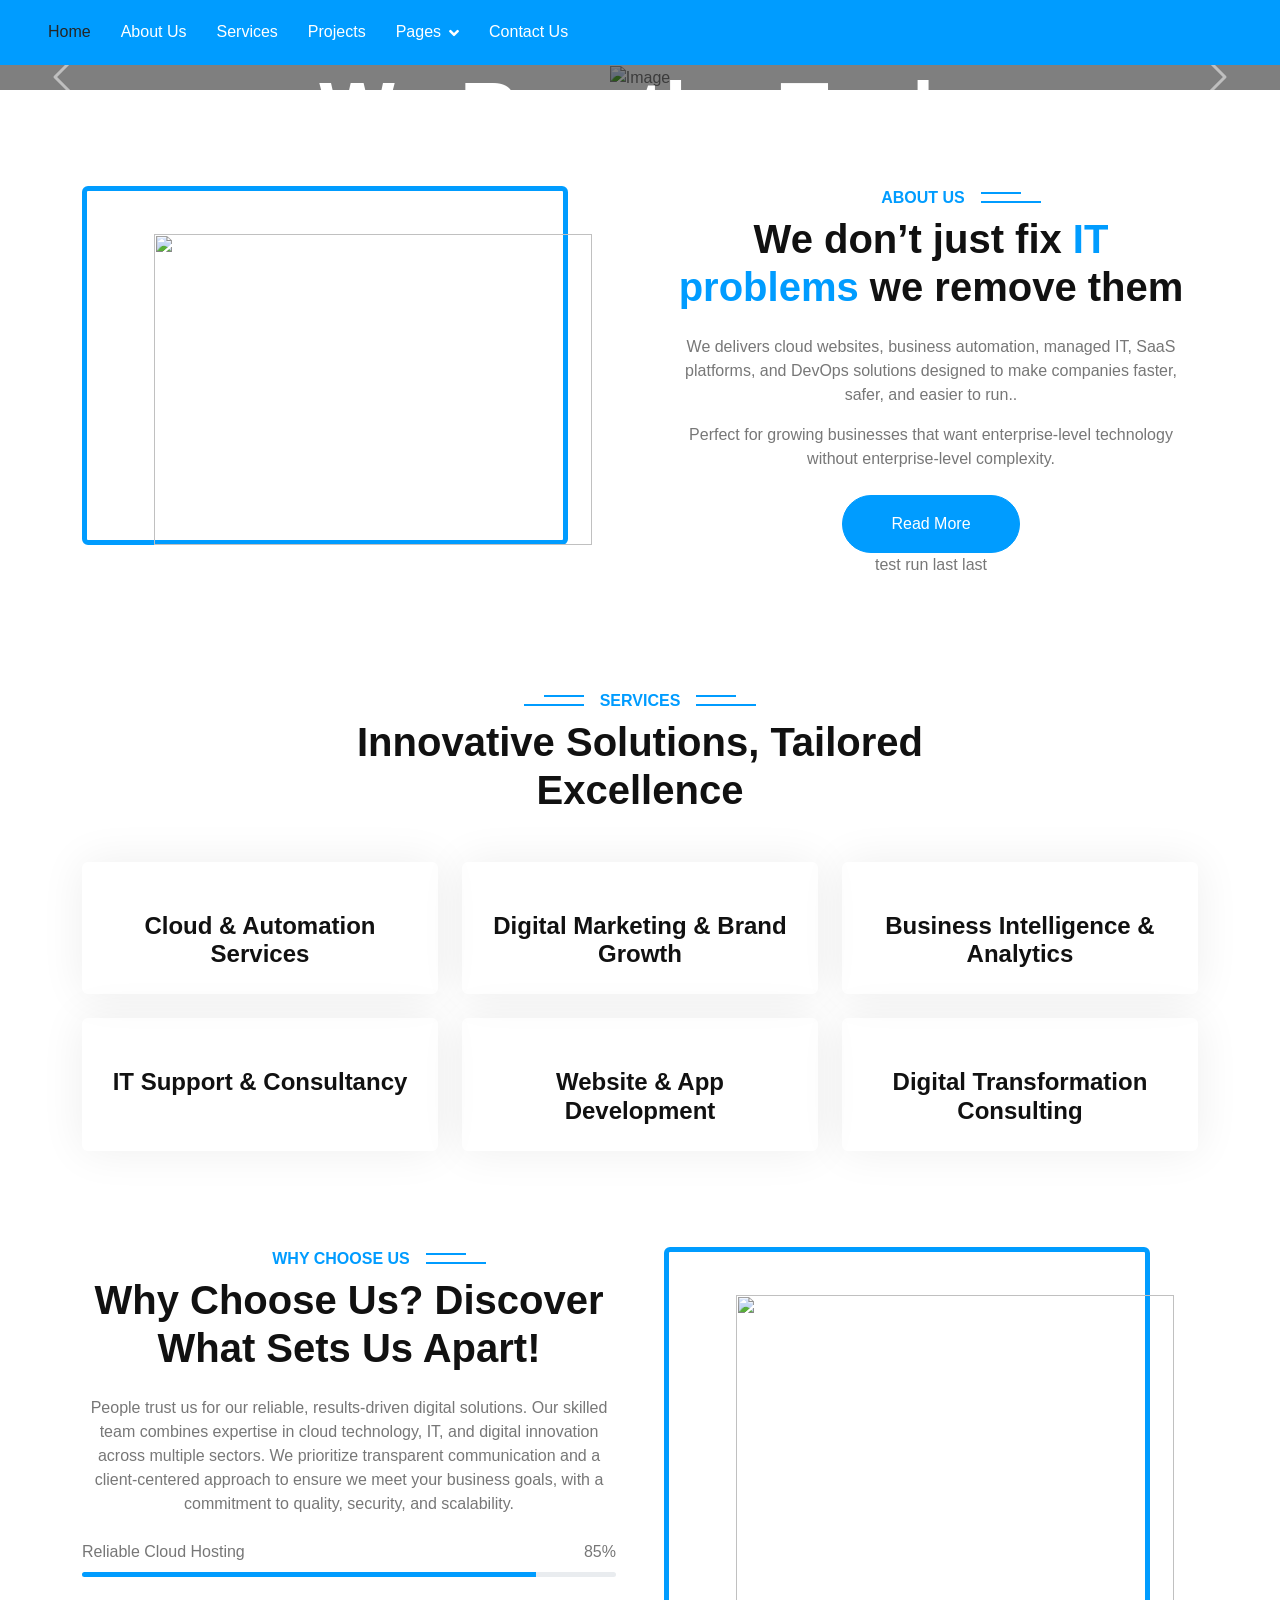
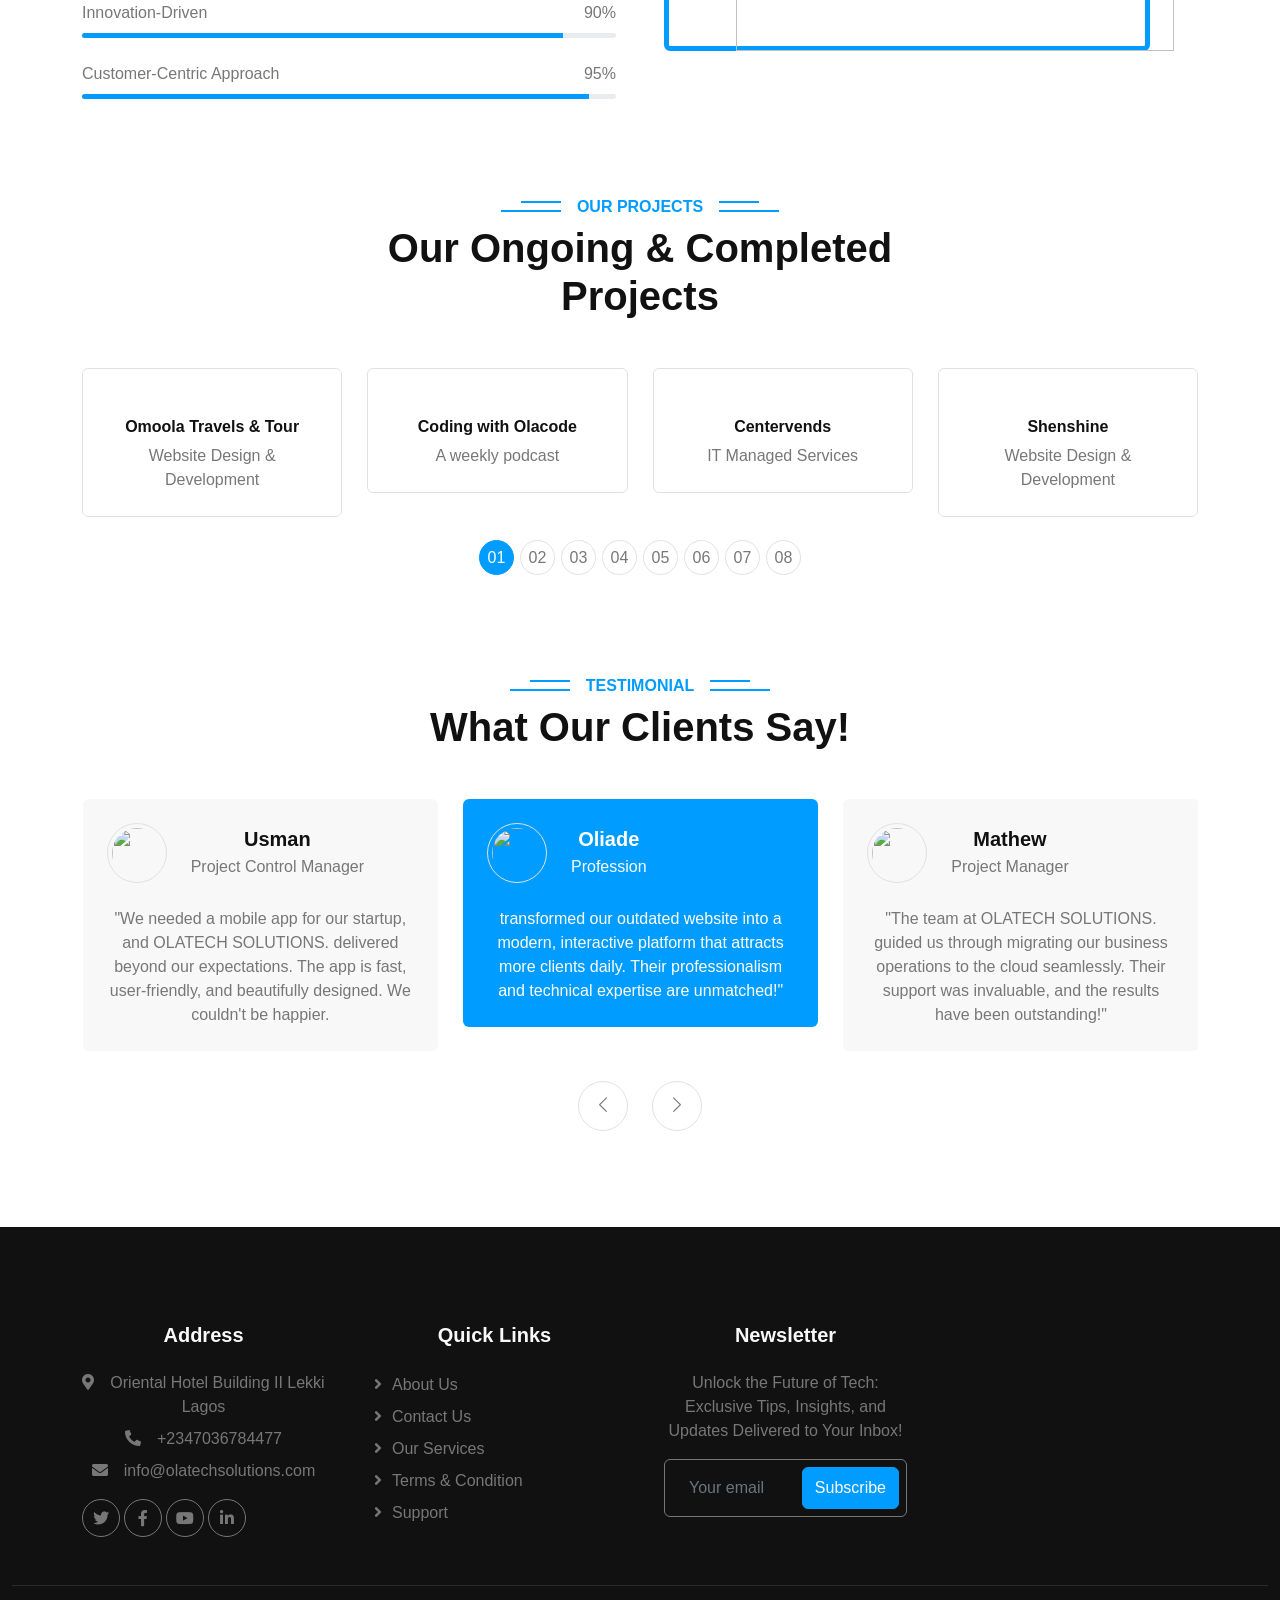
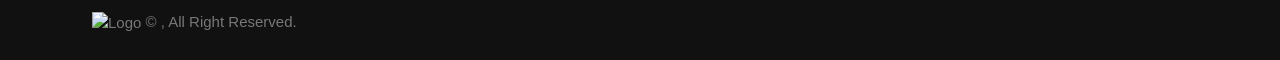
==== commit 2d2c0ca0: "last update" ====
--- a/index.html
+++ b/index.html
@@ -159,6 +159,7 @@
                         <p>We delivers cloud websites, business automation, managed IT, SaaS platforms, and DevOps solutions designed to make companies faster, safer, and easier to run.. </p>
                         <p class="mb-4"> Perfect for growing businesses that want enterprise-level technology without enterprise-level complexity.</p>
                         <a class="btn btn-primary rounded-pill py-3 px-5" href="about.html">Read More</a>
+                        <p> test run last last </p>
                     </div>
                 </div>
             </div>
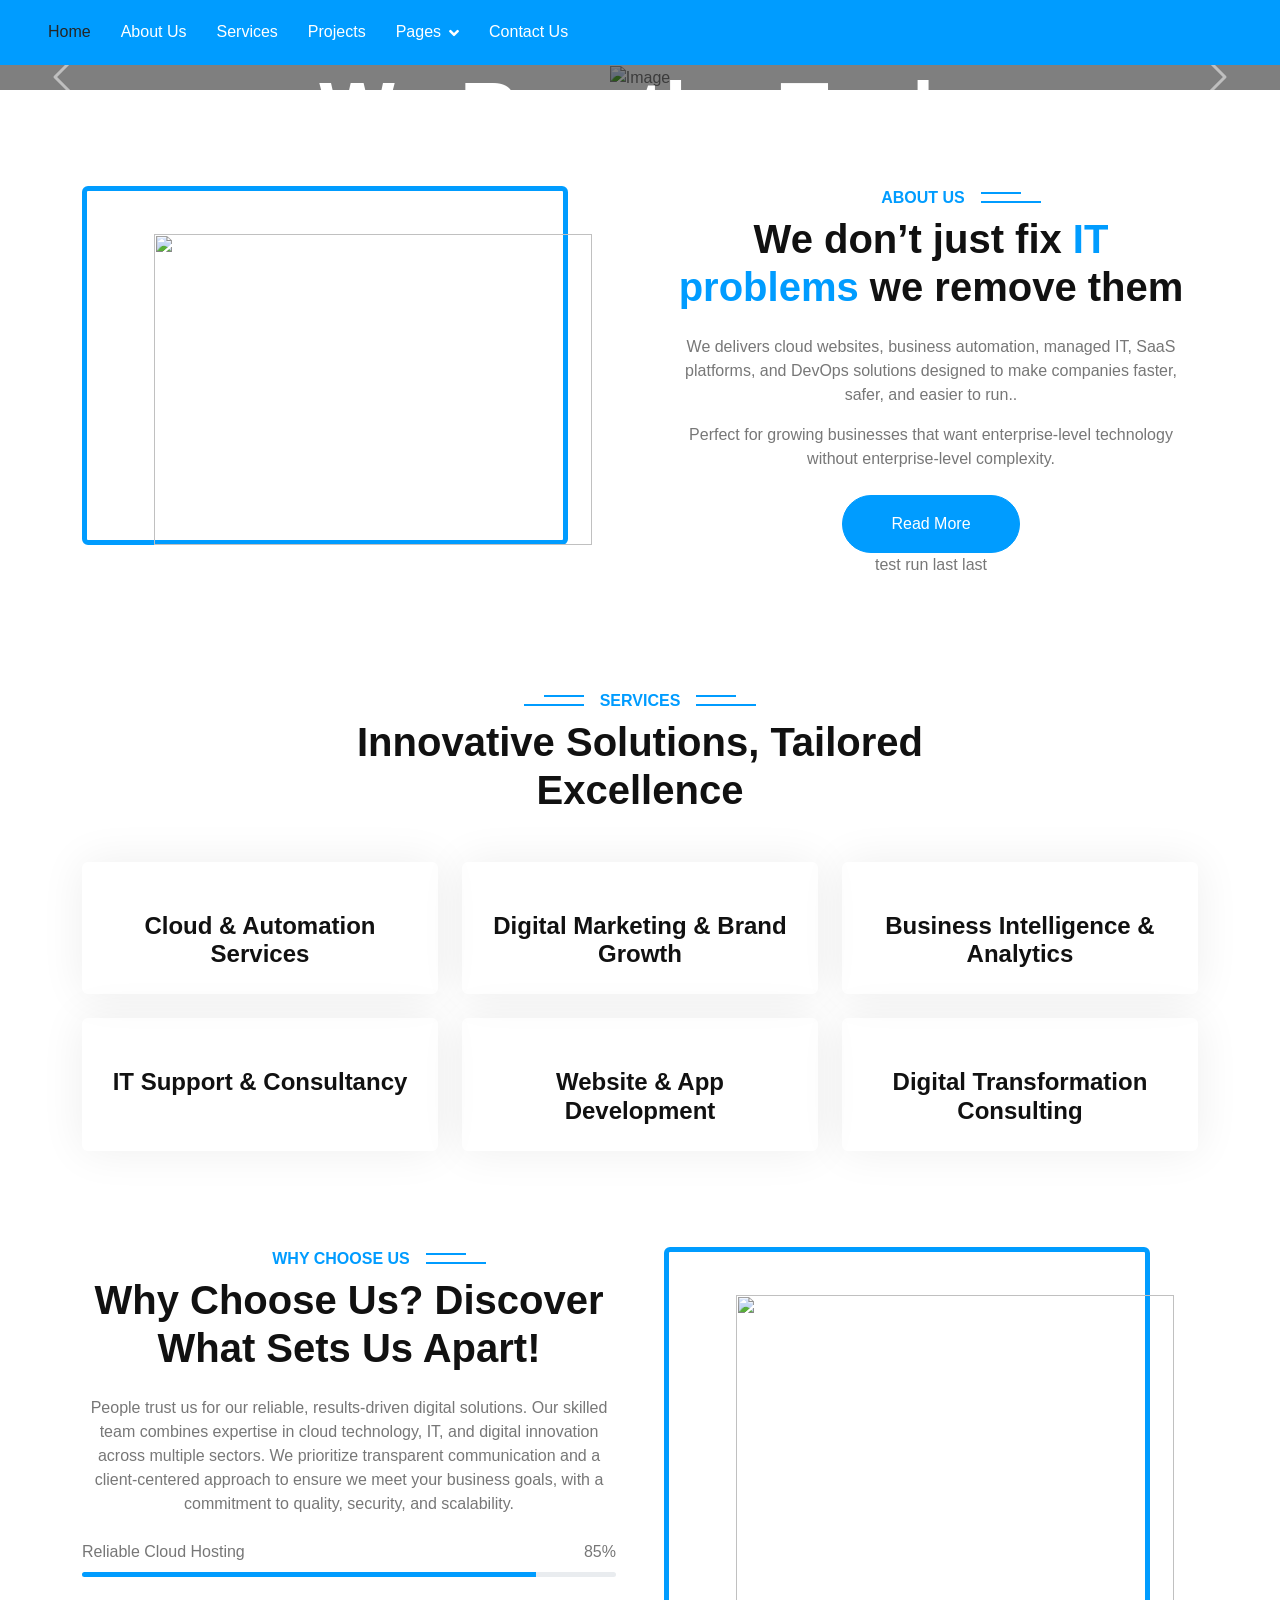
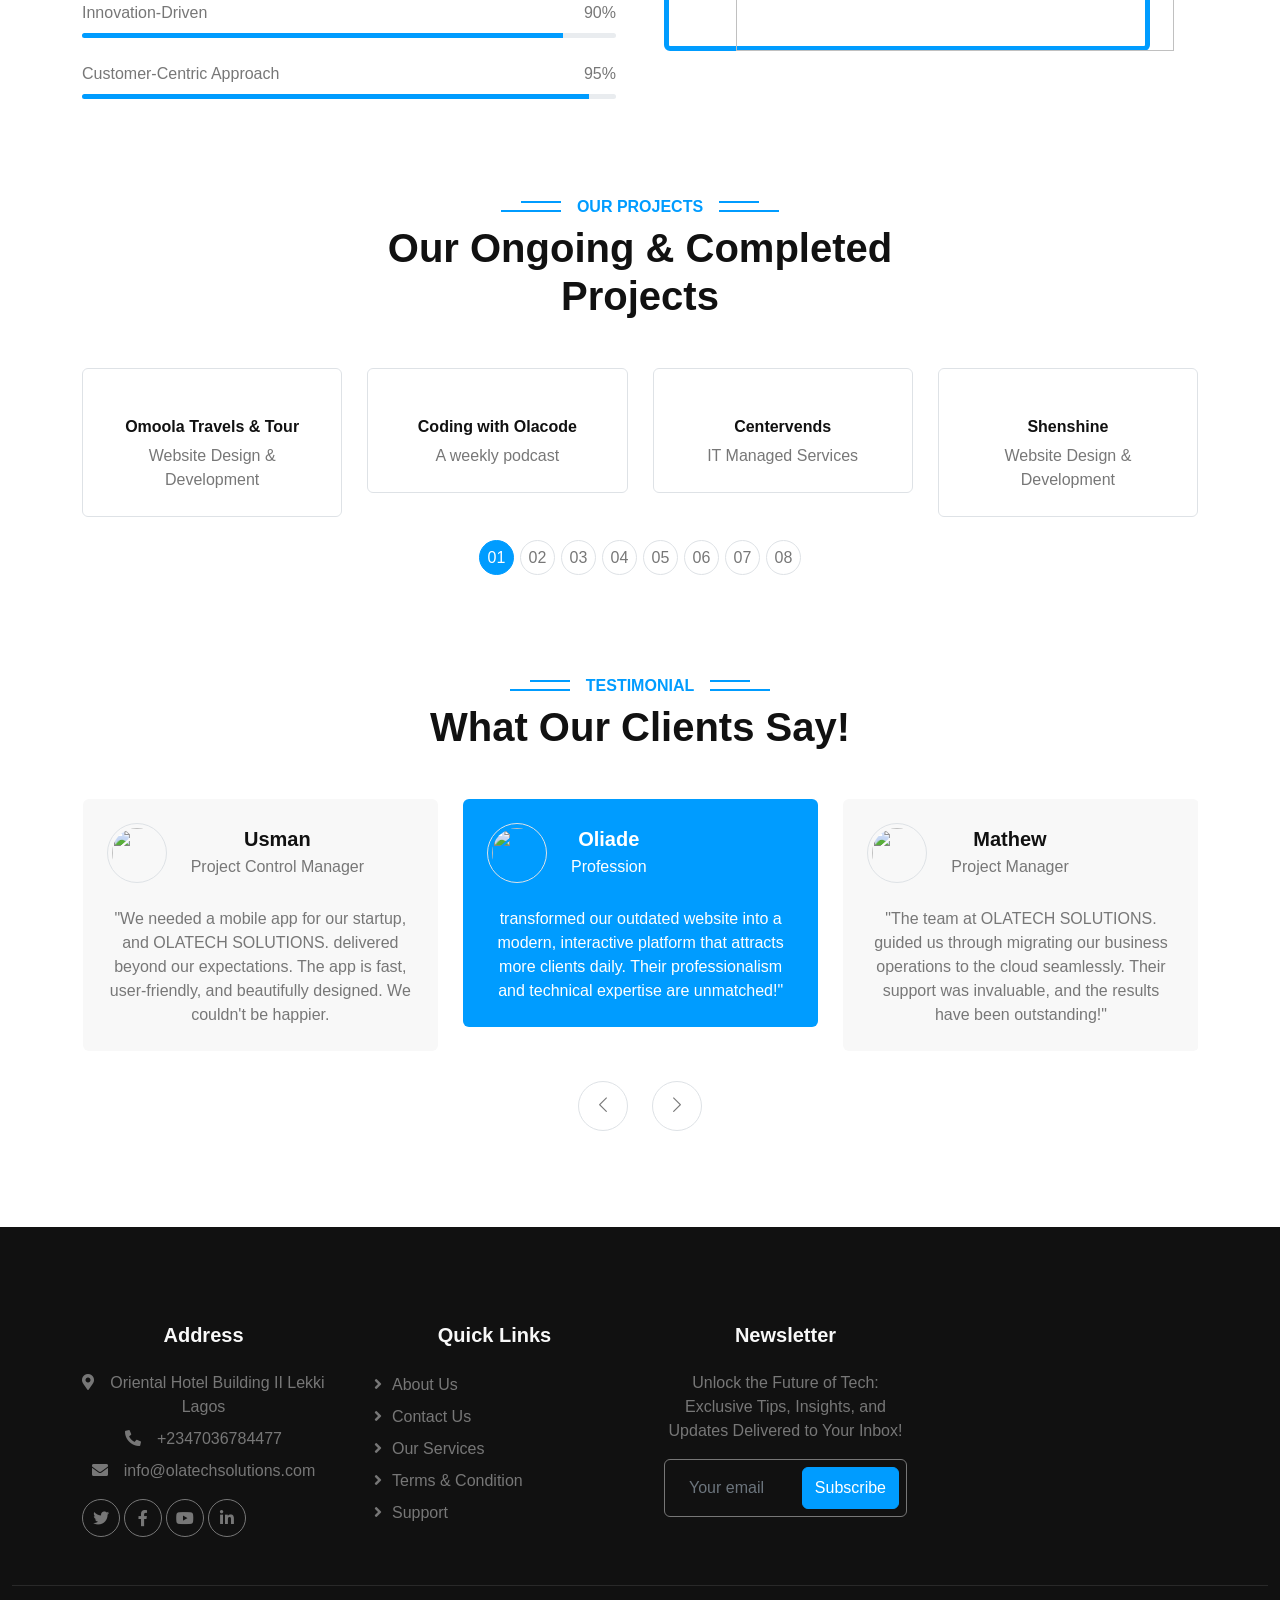
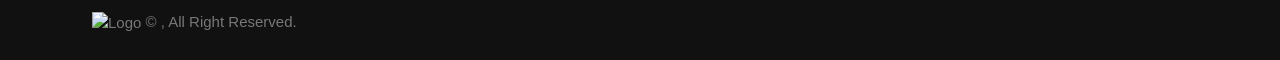
==== commit f21e9307: "images checking" ====
--- a/index.html
+++ b/index.html
@@ -101,7 +101,7 @@
             </div>
             <div class="carousel-inner">
                 <div class="carousel-item active">
-                    <img class="w-100" src="img/bann1.png" alt="Image">
+                    <img class="w-100" src="/img/bann1.png" alt="Image">
                     <div class="carousel-caption">
                         <div class="p-3" style="max-width: 900px;">
                             <h4 class="text-white text-uppercase mb-4 animated zoomIn"> You Run the Business </h4>
@@ -110,7 +110,7 @@
                     </div>
                 </div>
                 <div class="carousel-item">
-                    <img class="w-100" src="img/bann2.png" alt="Image">
+                    <img class="w-100" src="/img/bann2.png" alt="Image">
                     <div class="carousel-caption">
                         <div class="p-3" style="max-width: 900px;">
                             <h4 class="text-white text-uppercase mb-4 animated zoomIn">That’s the OLATECH way</h4>
@@ -119,7 +119,7 @@
                     </div>
                 </div>
                 <div class="carousel-item">
-                    <img class="w-100" src="img/bann3.png" alt="Image">
+                    <img class="w-100" src="/img/bann3.png" alt="Image">
                     <div class="carousel-caption">
                         <div class="p-3" style="max-width: 900px;">
                             <h4 class="text-white text-uppercase mb-4 animated zoomIn">Run Smarter, Sleep Better </h4>
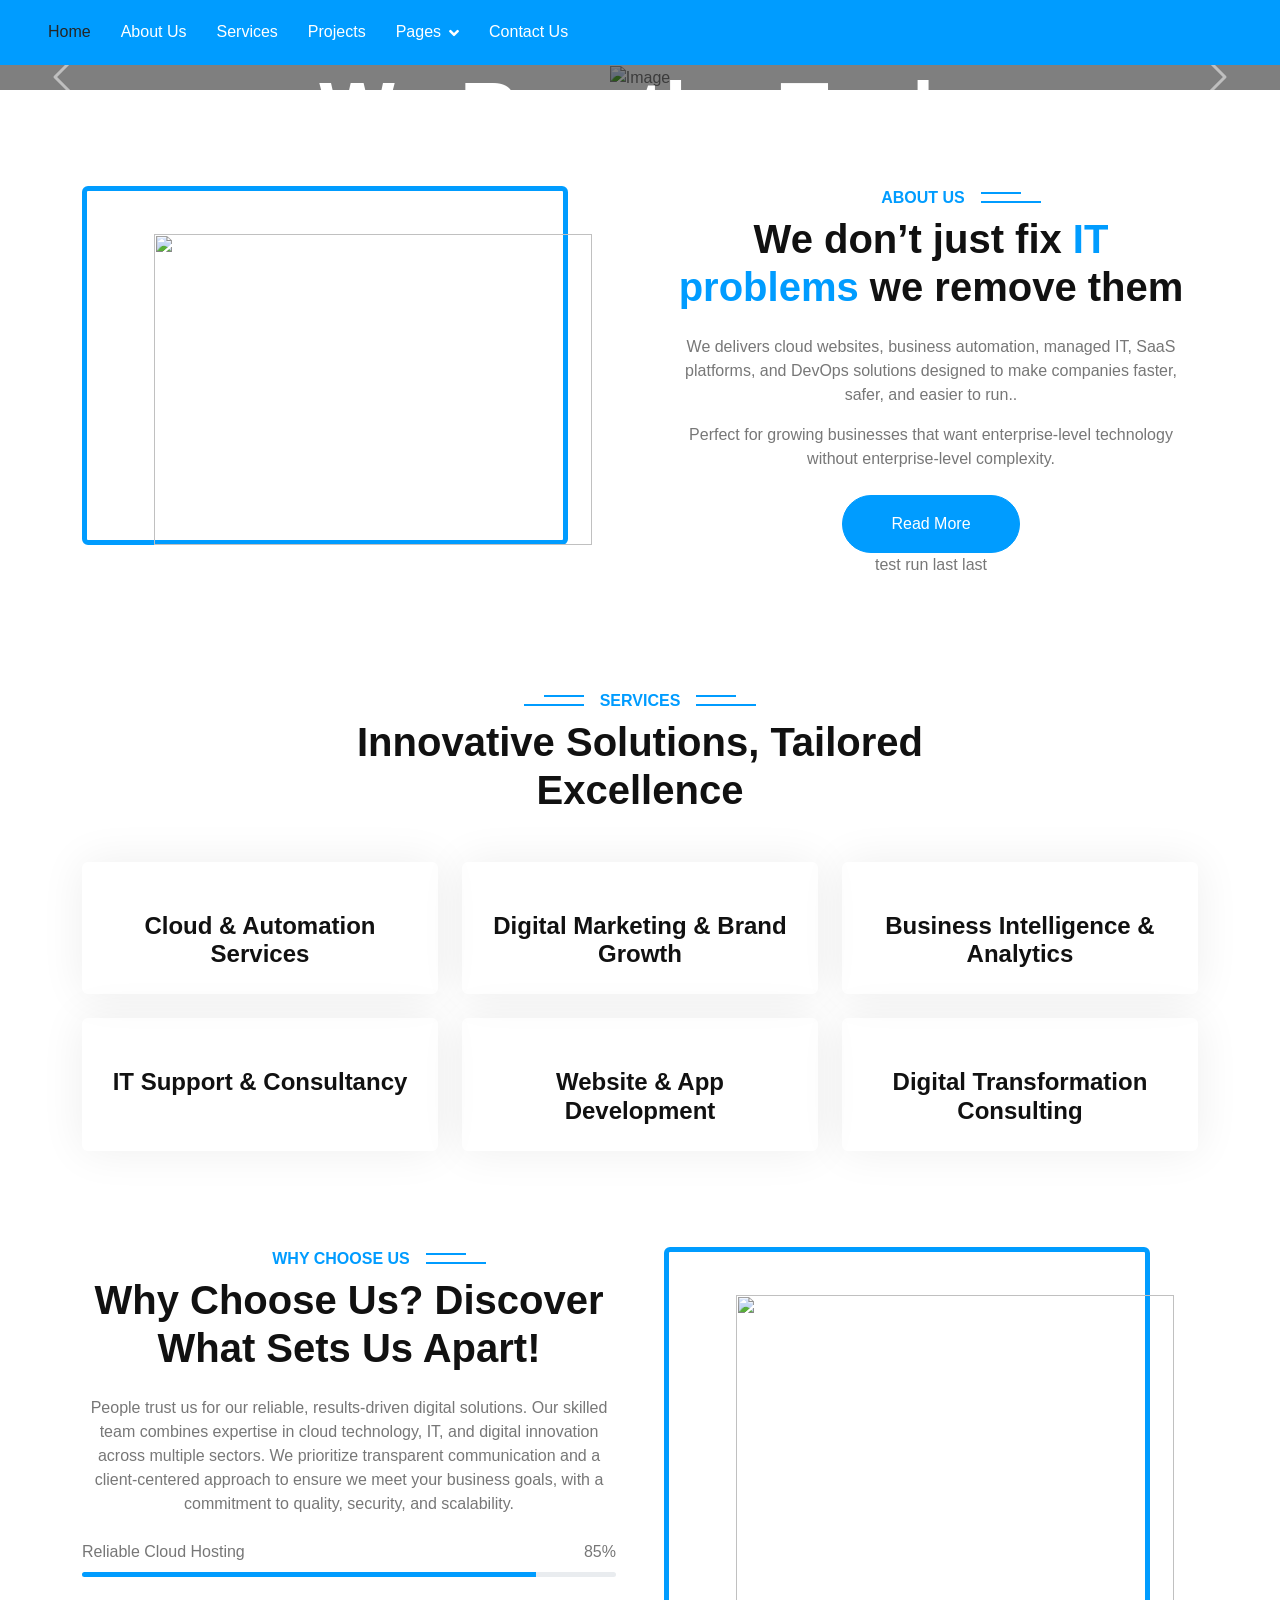
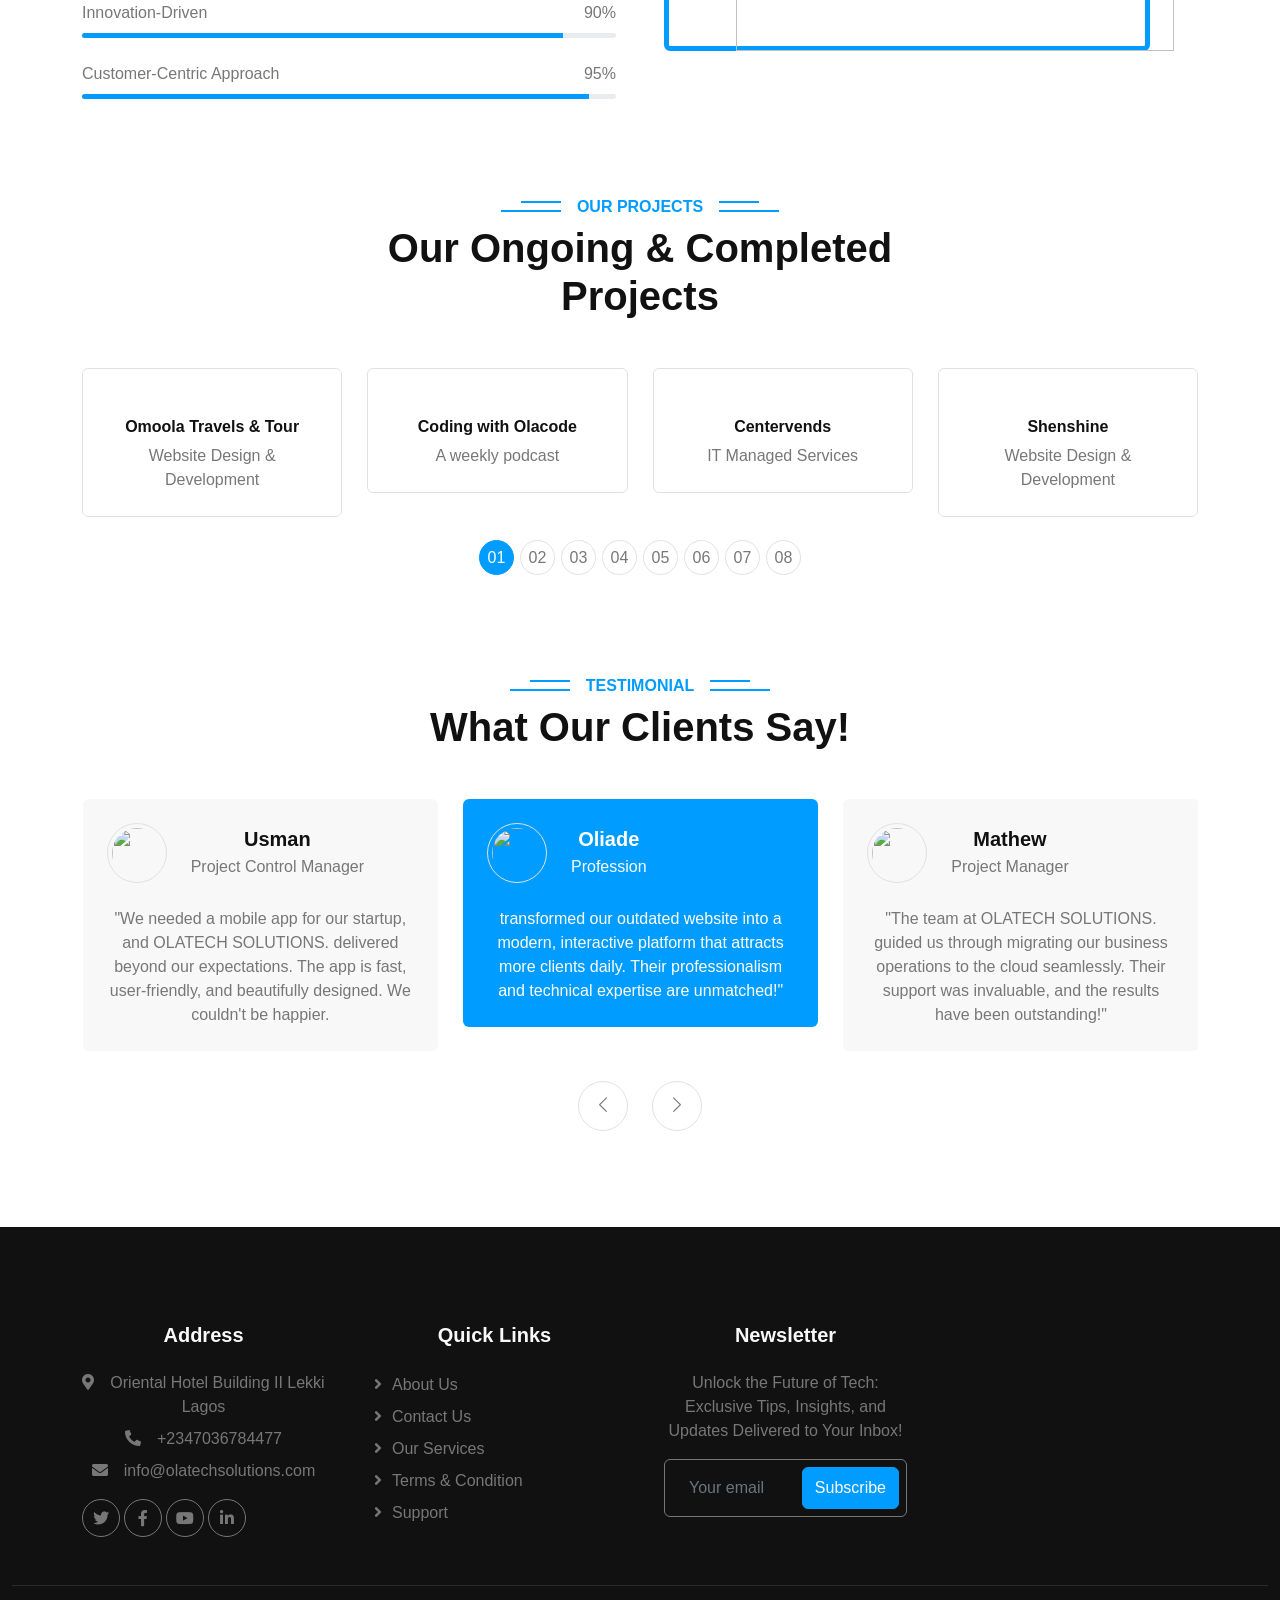
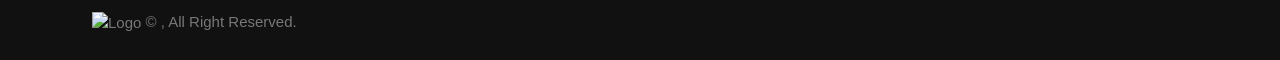
==== commit b2ebdb70: "update" ====
--- a/index.html
+++ b/index.html
@@ -101,7 +101,7 @@
             </div>
             <div class="carousel-inner">
                 <div class="carousel-item active">
-                    <img class="w-100" src="/img/bann1.png" alt="Image">
+                    <img class="w-100" src="img/bann1.png" alt="Image">
                     <div class="carousel-caption">
                         <div class="p-3" style="max-width: 900px;">
                             <h4 class="text-white text-uppercase mb-4 animated zoomIn"> You Run the Business </h4>
@@ -110,7 +110,7 @@
                     </div>
                 </div>
                 <div class="carousel-item">
-                    <img class="w-100" src="/img/bann2.png" alt="Image">
+                    <img class="w-100" src="img/bann2.png" alt="Image">
                     <div class="carousel-caption">
                         <div class="p-3" style="max-width: 900px;">
                             <h4 class="text-white text-uppercase mb-4 animated zoomIn">That’s the OLATECH way</h4>
@@ -119,7 +119,7 @@
                     </div>
                 </div>
                 <div class="carousel-item">
-                    <img class="w-100" src="/img/bann3.png" alt="Image">
+                    <img class="w-100" src="img/bann3.png" alt="Image">
                     <div class="carousel-caption">
                         <div class="p-3" style="max-width: 900px;">
                             <h4 class="text-white text-uppercase mb-4 animated zoomIn">Run Smarter, Sleep Better </h4>
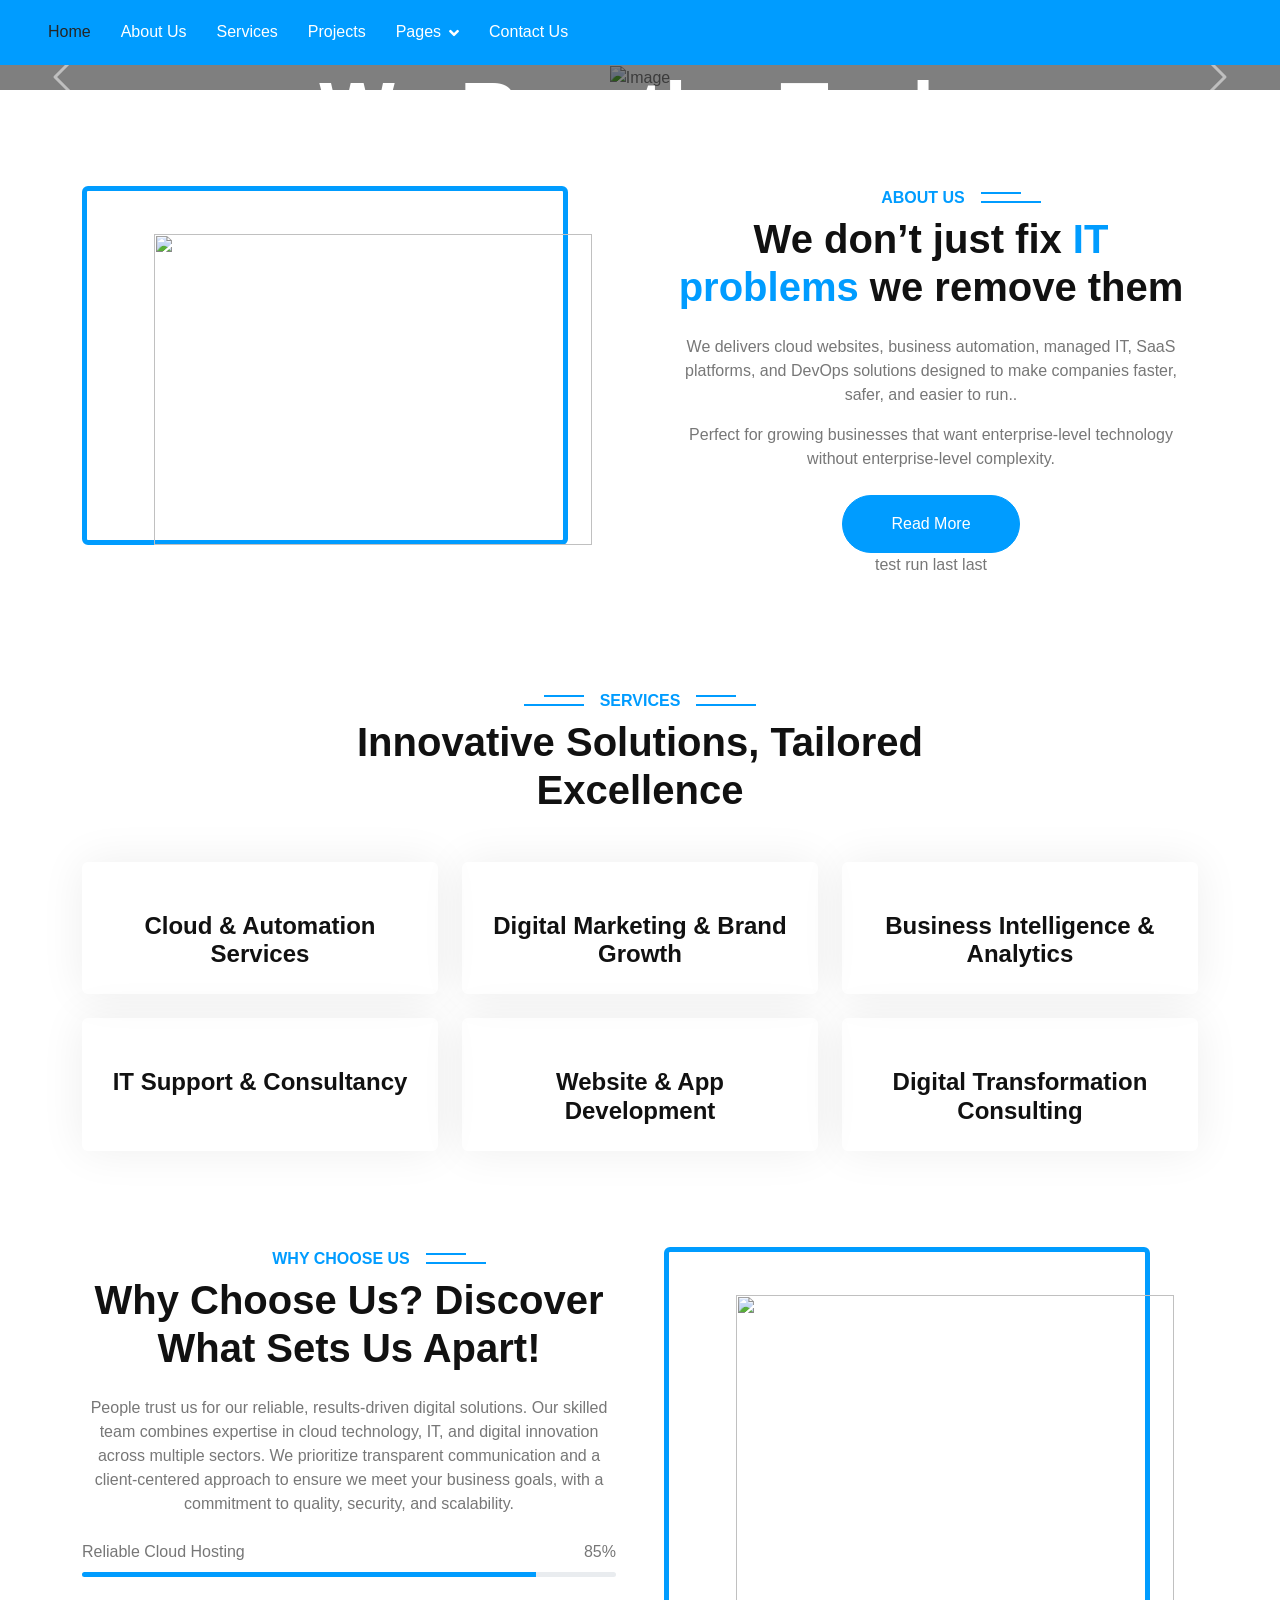
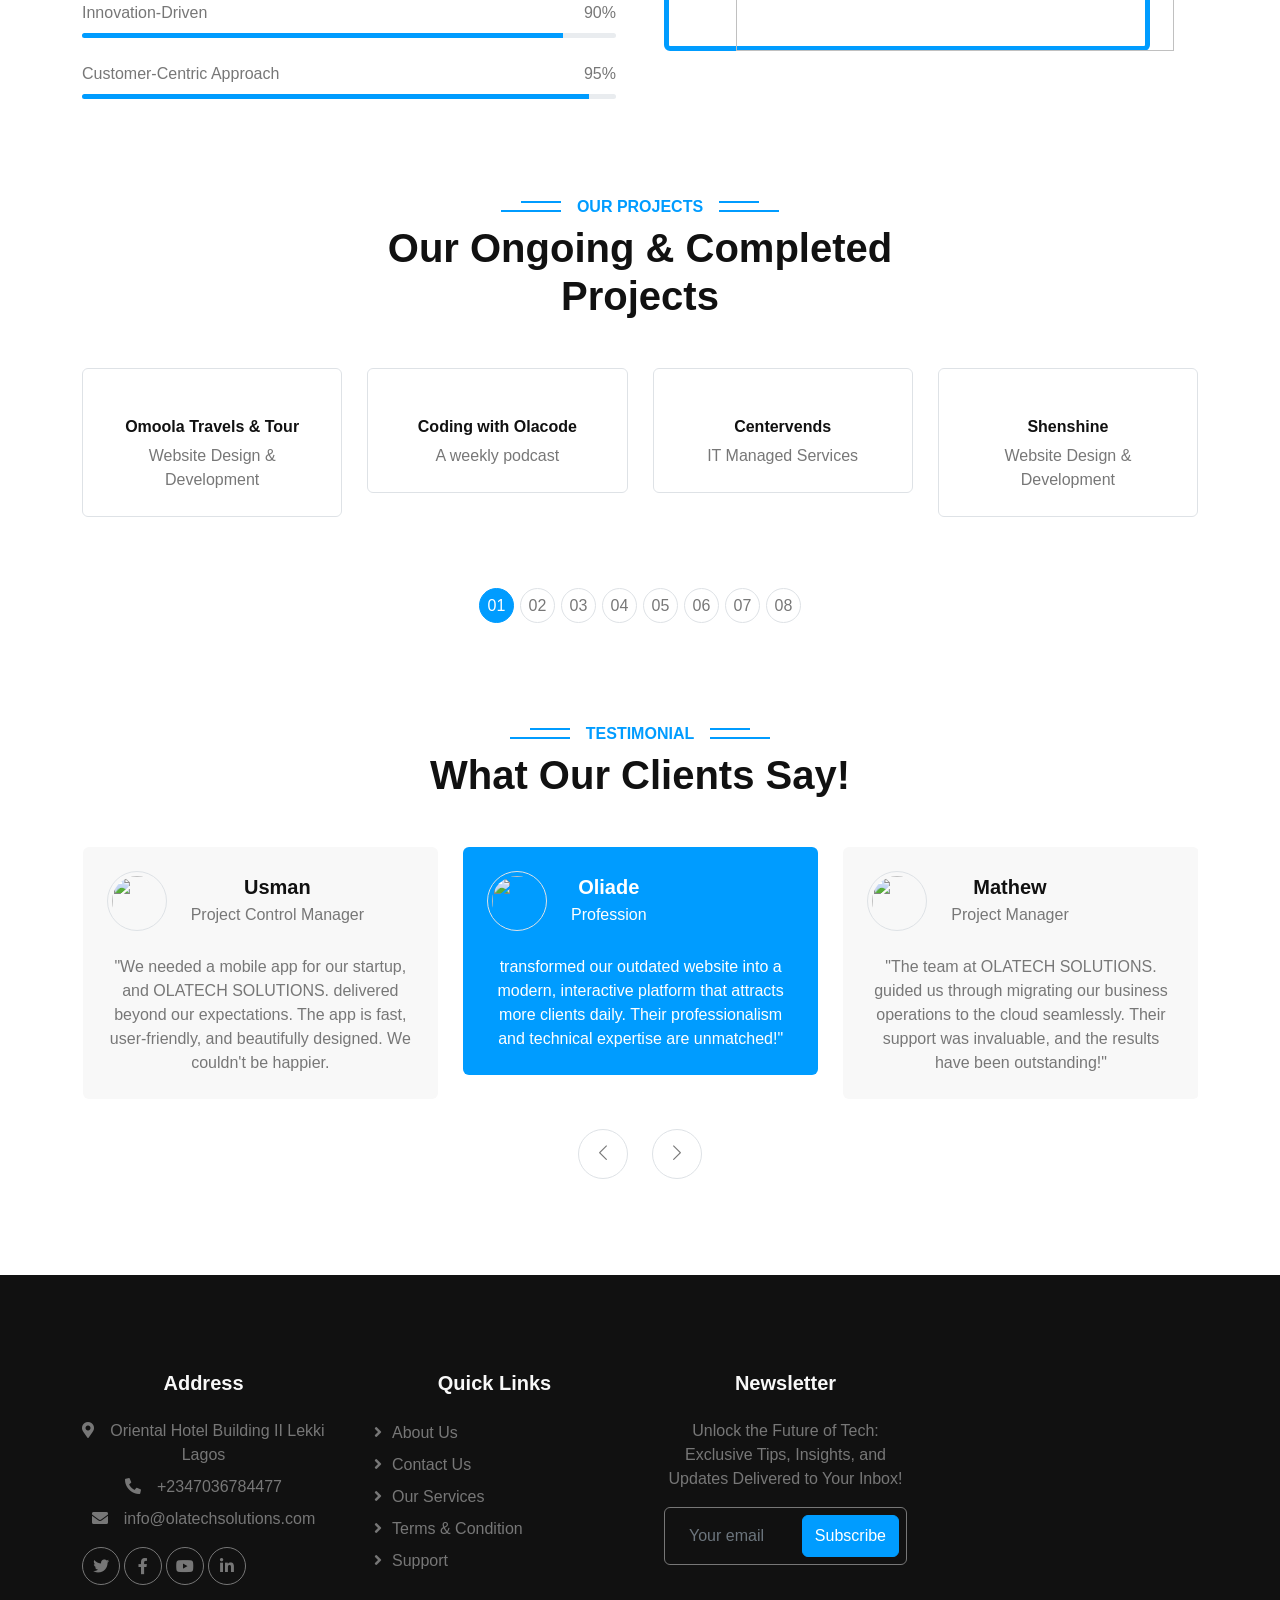
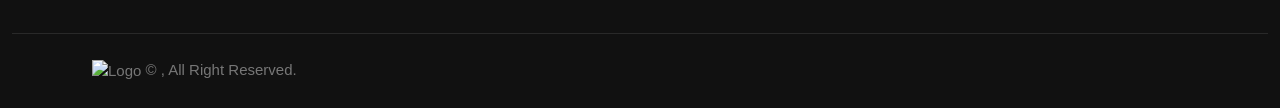
==== commit ad5f74be: "last update and the html" ====
--- a/index.html
+++ b/index.html
@@ -16,7 +16,7 @@
     <meta charset="utf-8">
     <title>OLATECH SOLUTIONS</title>
     <meta content="width=device-width, initial-scale=1.0" name="viewport">
-    <meta content="" name="Technology, Business, startup, Automation, AI">
+    <meta content="" name="Technology, Business, startup, Automation, AI, Small Medium Business ">
     <meta content="" name="Technology, Business, startup, Automation, AI">
 
     <!-- Favicon -->
@@ -284,15 +284,16 @@
                 <div class="project-item border rounded h-100 p-4" data-dot="01">
                     <div class="position-relative mb-4">
                         <img class="img-fluid rounded" src="img/P1.jpg" alt="">
-                        <a href="img/P1.jpg" data-lightbox="project"><i class="fa fa-eye fa-2x"></i></a>
+                           <a href="https://omoolatravels.com/"> </a>
                     </div>
                     <h6>Omoola Travels & Tour</h6>
                     <span>Website Design & Development</span>
                 </div>
                 <div class="project-item border rounded h-100 p-4" data-dot="02">
                     <div class="position-relative mb-4">
-                        <img class="img-fluid rounded" src="img/P2.jpg" alt="">
-                        <a href="img/P2.jpg" data-lightbox="project"><i class="fa fa-eye fa-2x"></i></a>
+                    <img class="img-fluid rounded" src="img/P2.jpg" alt="">
+                         <a href="https://open.spotify.com/show/6BQDE43eL2KgJ1a6y0eXIb?si=d6a5dc65e2a44cc3"> </a>
+                    
                     </div>
                     <h6>Coding with Olacode</h6>
                     <span>A weekly podcast</span>
@@ -323,11 +324,11 @@
                 </div>
                 <div class="project-item border rounded h-100 p-4" data-dot="06">
                     <div class="position-relative mb-4">
-                        <img class="img-fluid rounded" src="img/P4.jpg" alt="">
-                        <a href="img/P4.jpg" data-lightbox="project"><i class="fa fa-eye fa-2x"></i></a>
-                    </div>
-                    <h6>UI / UX Design</h6>
-                    <span>Digital agency website design and development</span>
+                        <img class="img-fluid rounded" src="img/Pro.png" alt="">
+                        <a href="https://glorylinkschools.com/"> </a>
+                    </div>
+                    <h6>GLORYLINK Schools</h6>
+                    <span> we believe every child is unique, Our dedicated and experienced teachers provide personalized attention </span>
                 </div>
                 <div class="project-item border rounded h-100 p-4" data-dot="07">
                     <div class="position-relative mb-4">
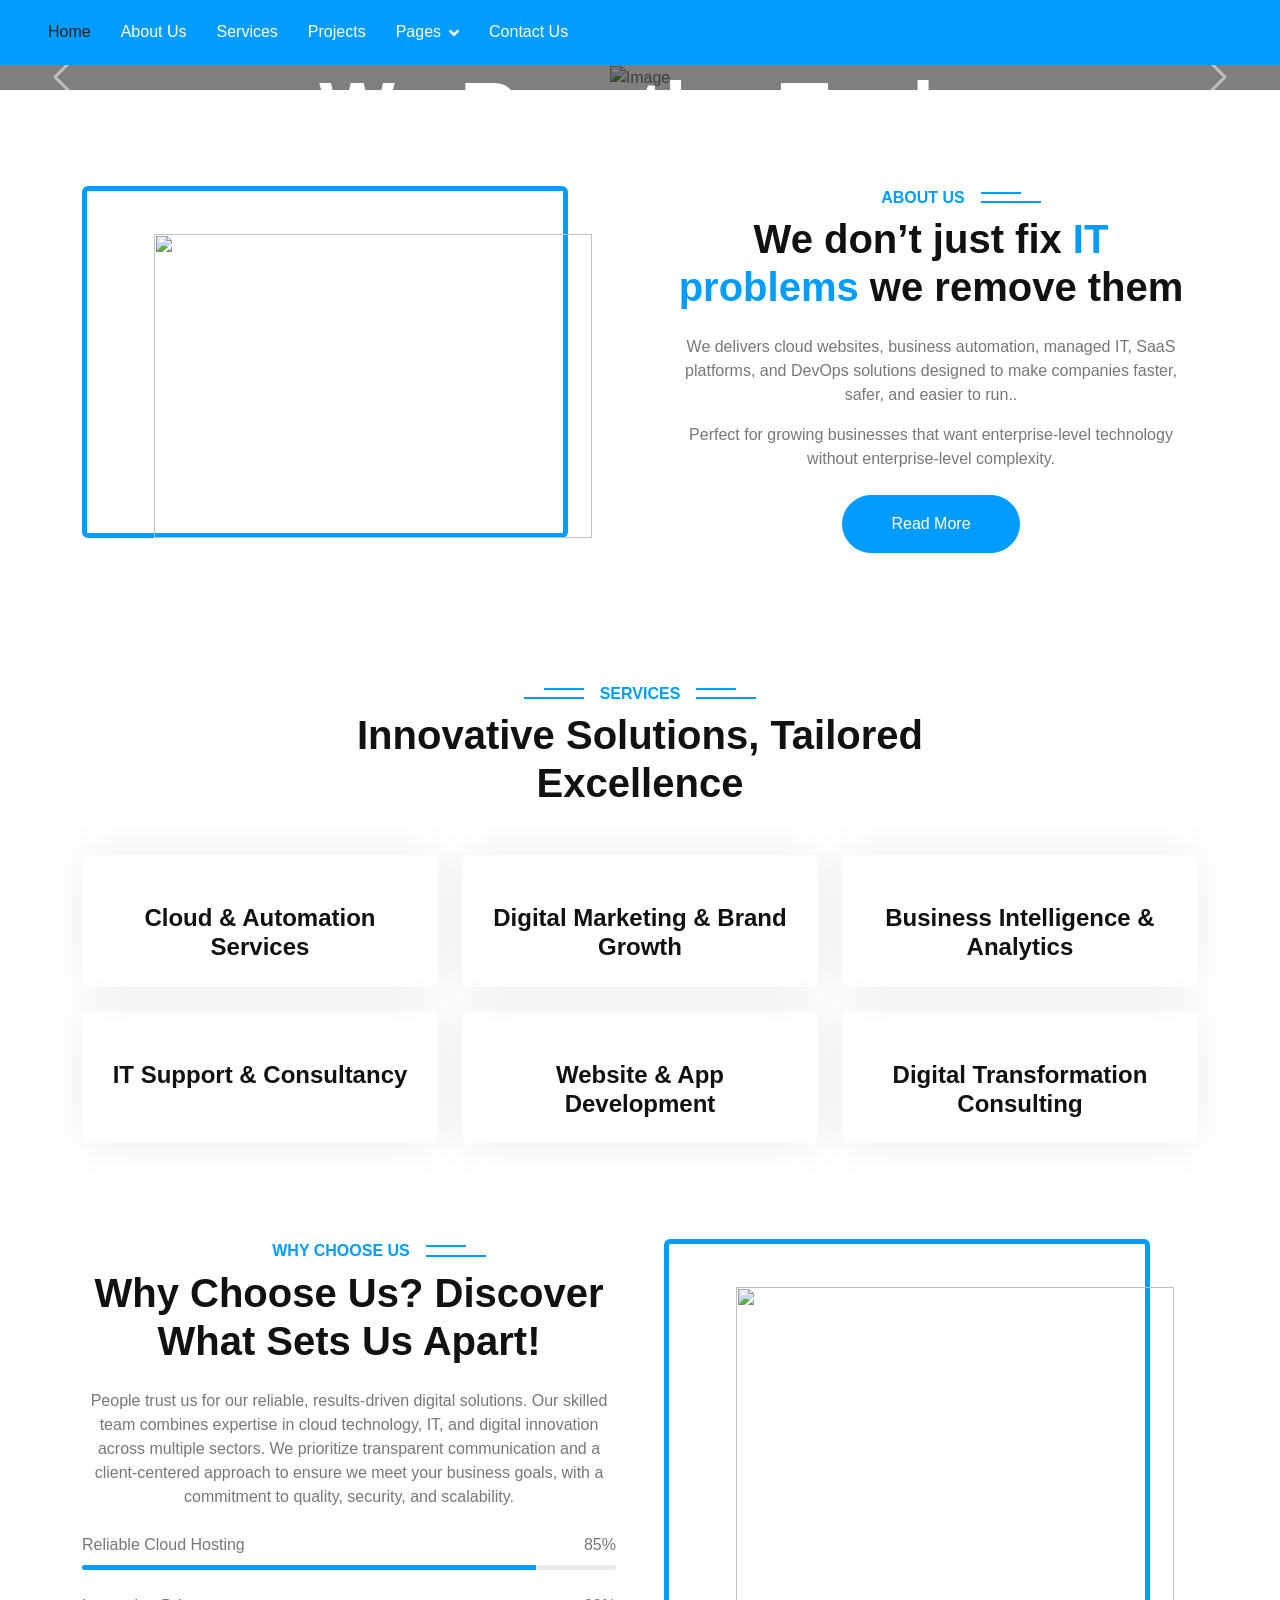
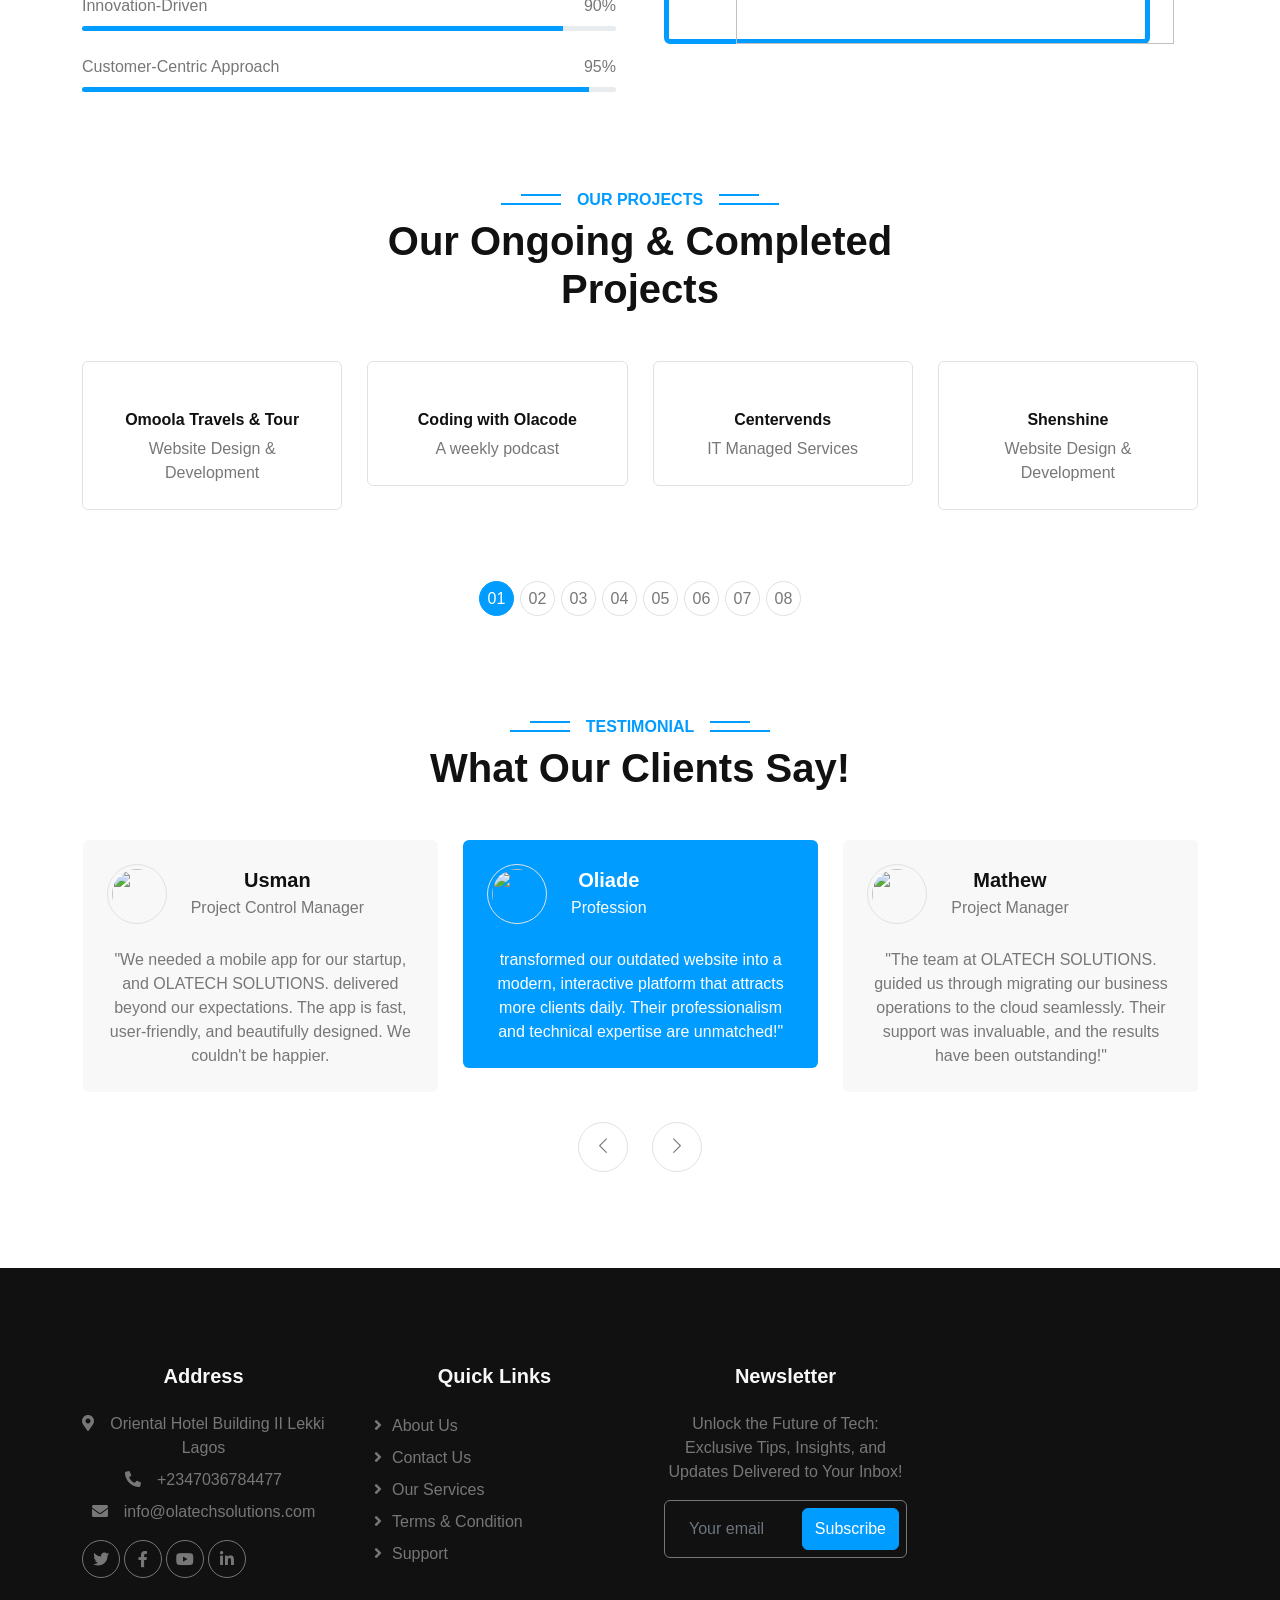
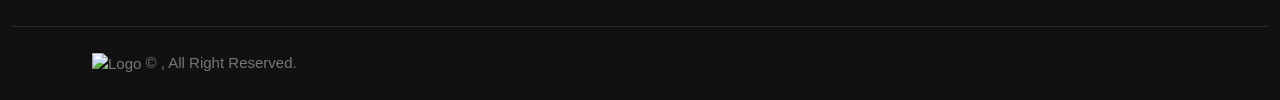
==== commit dea55fe2: "messages" ====
--- a/index.html
+++ b/index.html
@@ -159,7 +159,6 @@
                         <p>We delivers cloud websites, business automation, managed IT, SaaS platforms, and DevOps solutions designed to make companies faster, safer, and easier to run.. </p>
                         <p class="mb-4"> Perfect for growing businesses that want enterprise-level technology without enterprise-level complexity.</p>
                         <a class="btn btn-primary rounded-pill py-3 px-5" href="about.html">Read More</a>
-                        <p> test run last last </p>
                     </div>
                 </div>
             </div>
@@ -445,8 +444,7 @@
             <div class="container">
                 <div class="row">
                     <div class="col-md-6 text-center text-md-start mb-3 mb-md-0">
-                         <img src="img/OLATECH LOGO blue.jpg" alt="Logo" style="max-width:100px; margin-left:10px;">
-                        &copy; <a href="index.html"></a>, All Right Reserved.
+                         <img src="img/OLATECH LOGO blue.jpg" alt="Logo" style="max-width:100px; margin-left:10px;"> &copy; <a href="index.html"></a>, All Right Reserved.
                     </div>
                 </div>
             </div>
--- a/css/style.css
+++ b/css/style.css
@@ -1,4 +1,4 @@
-/********** Template CSS **********/
+
 :root {
     --primary: #009CFF;
     --secondary: #777777;
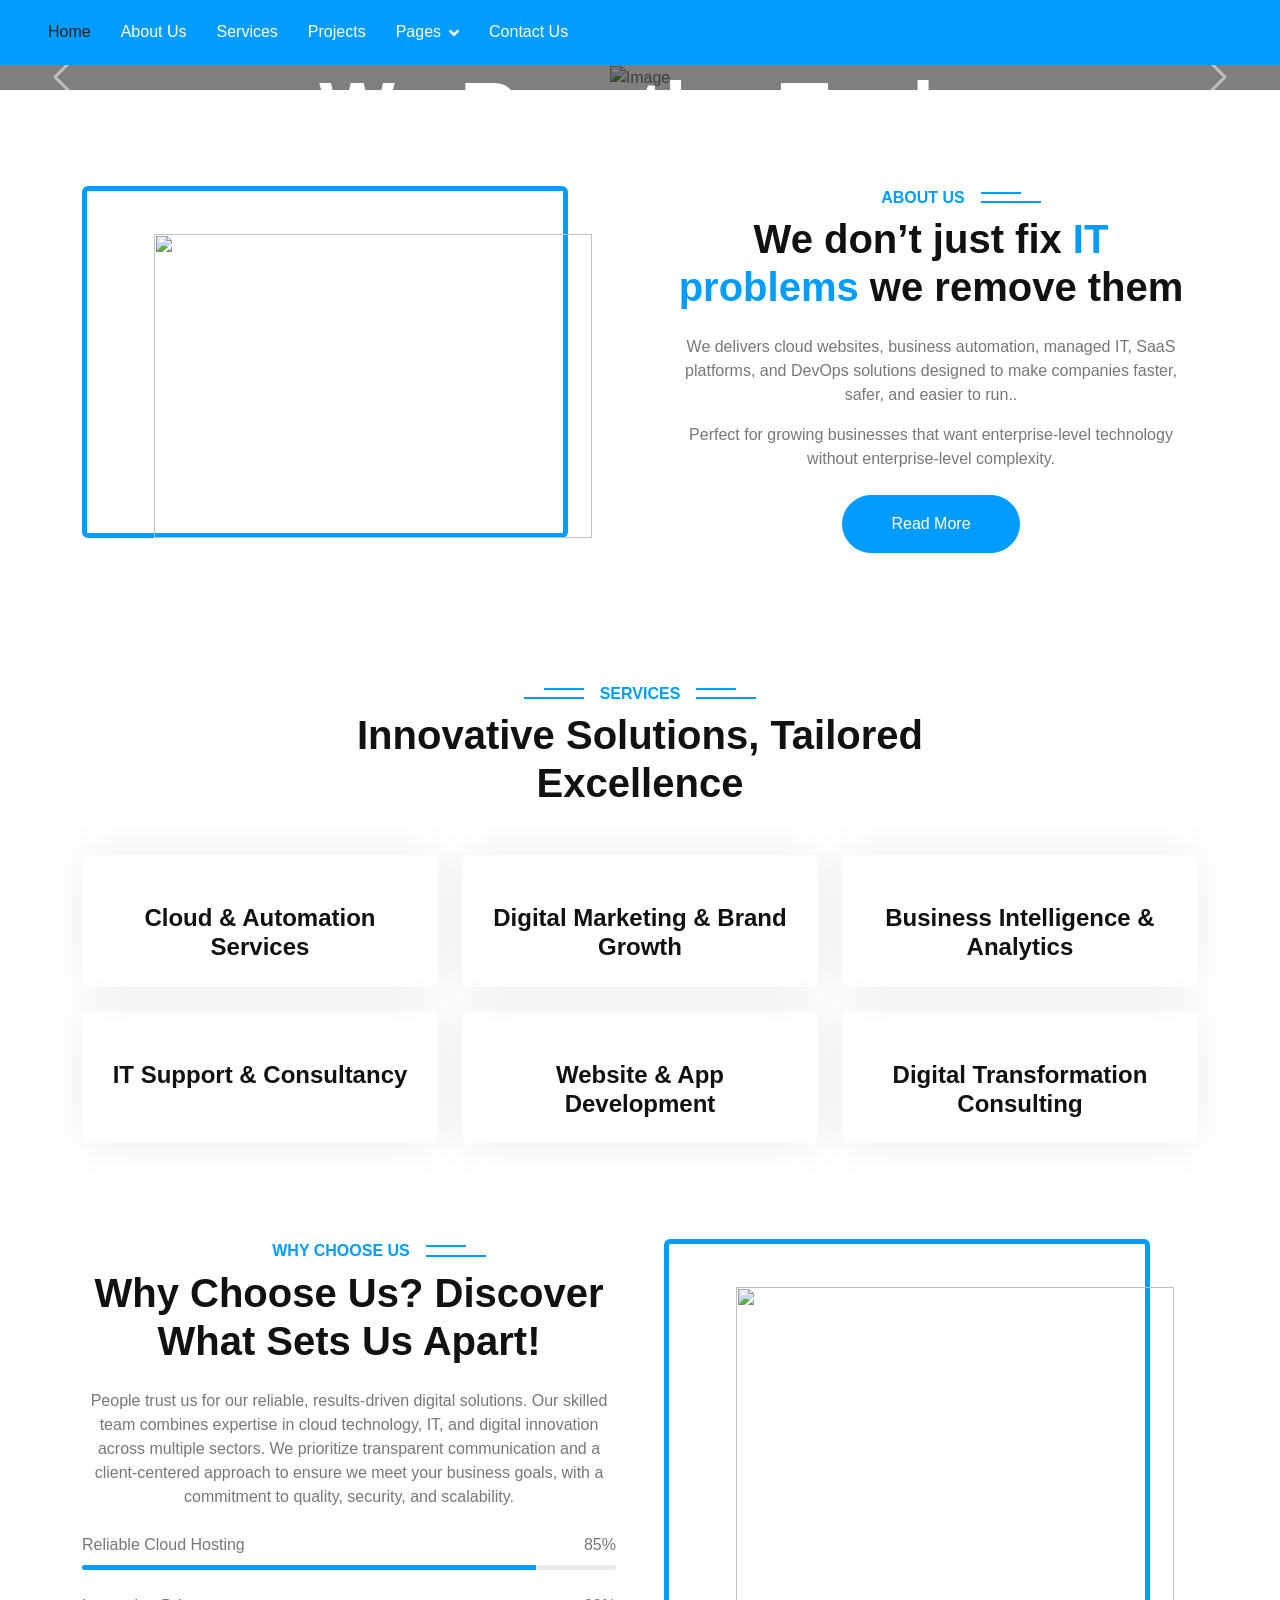
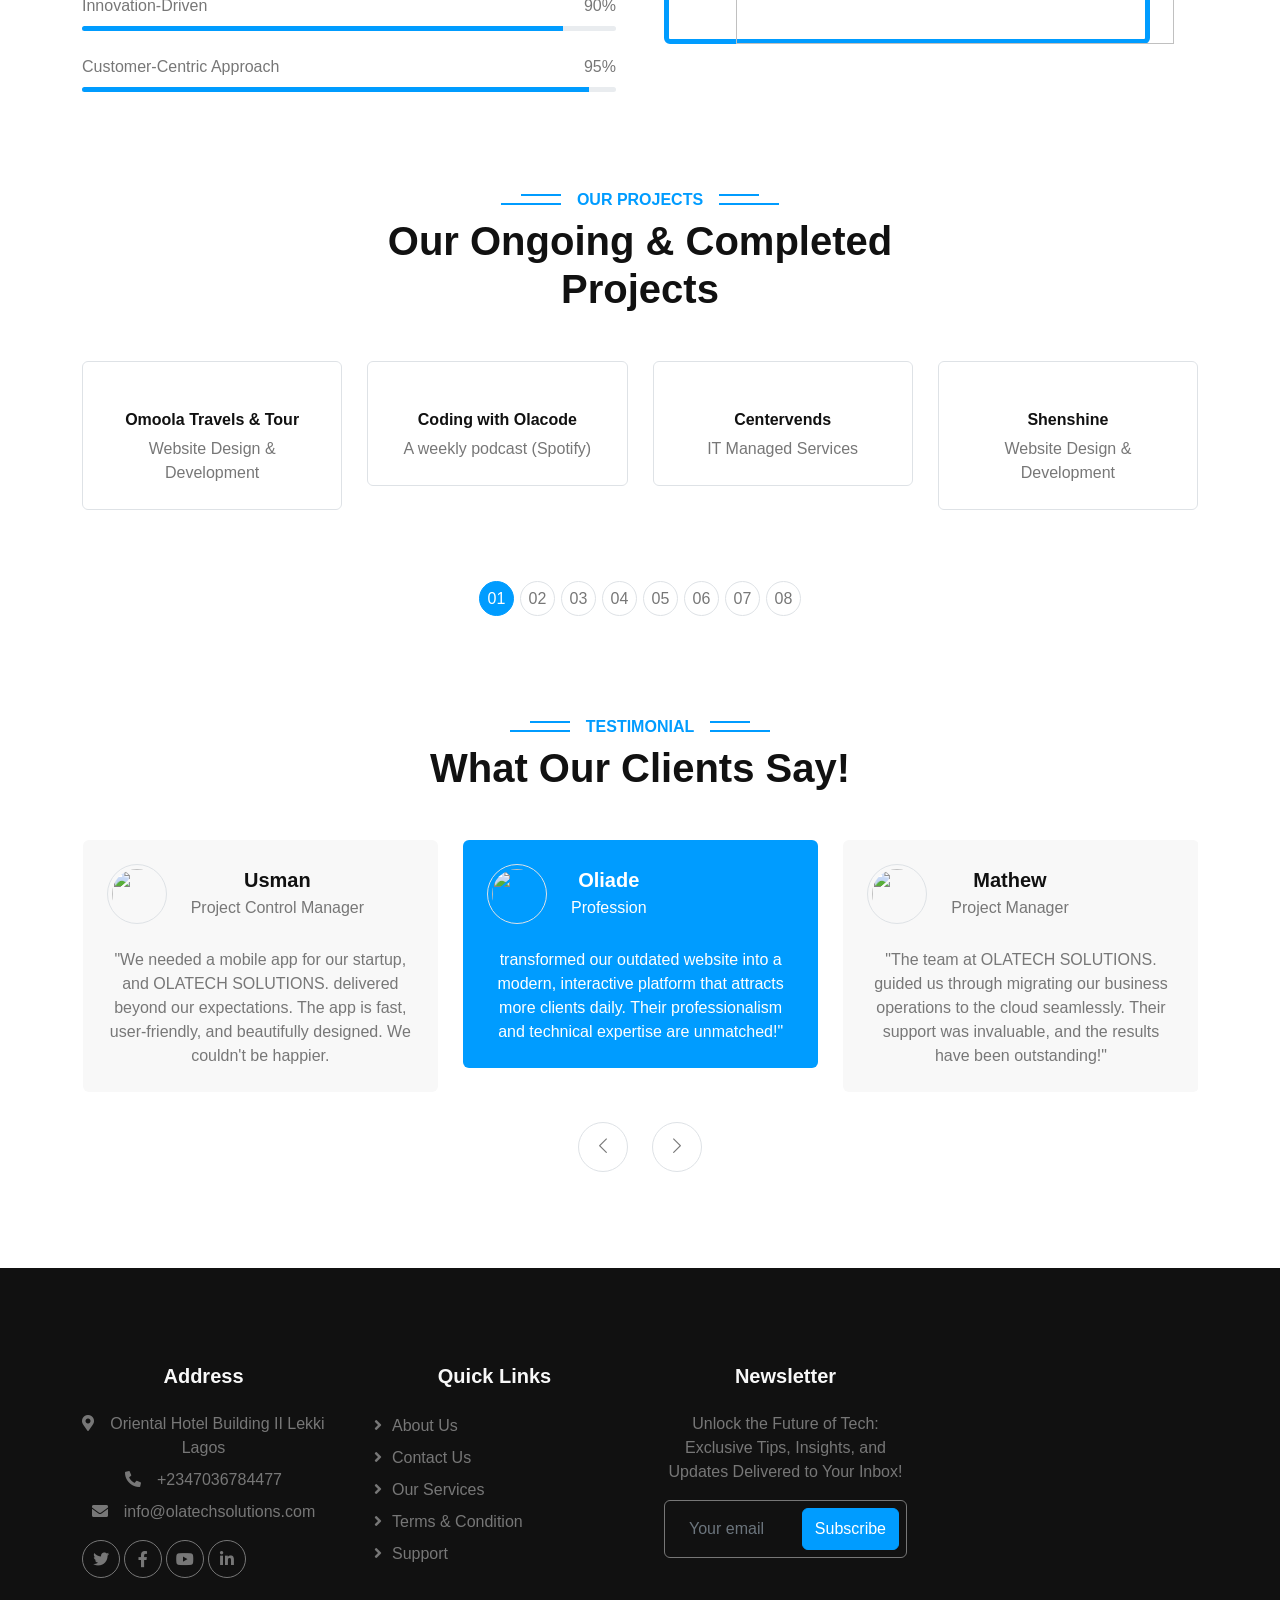
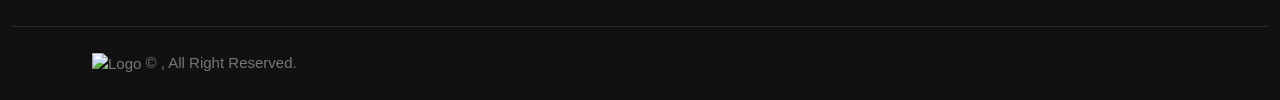
==== commit 86da5b49: "message update" ====
--- a/index.html
+++ b/index.html
@@ -295,7 +295,7 @@
                     
                     </div>
                     <h6>Coding with Olacode</h6>
-                    <span>A weekly podcast</span>
+                    <span>A weekly podcast (Spotify) </span>
                 </div>
                 <div class="project-item border rounded h-100 p-4" data-dot="03">
                     <div class="position-relative mb-4">
@@ -343,7 +343,7 @@
                         <a href="img/6.jpg" data-lightbox="project"><i class="fa fa-eye fa-2x"></i></a>
                     </div>
                     <h6>UI / UX Design</h6>
-                    <span>Digital agency website design and development</span>
+                    <span>AI Auto Job Apply </span>
                 </div> 
             </div>
         </div>
@@ -462,7 +462,7 @@
     <script src="lib/owlcarousel/owl.carousel.min.js"></script>
     <script src="lib/lightbox/js/lightbox.min.js"></script>
 
-    <!-- Template Javascript -->
+
     <script src="js/main.js"></script>
 </body>
 
